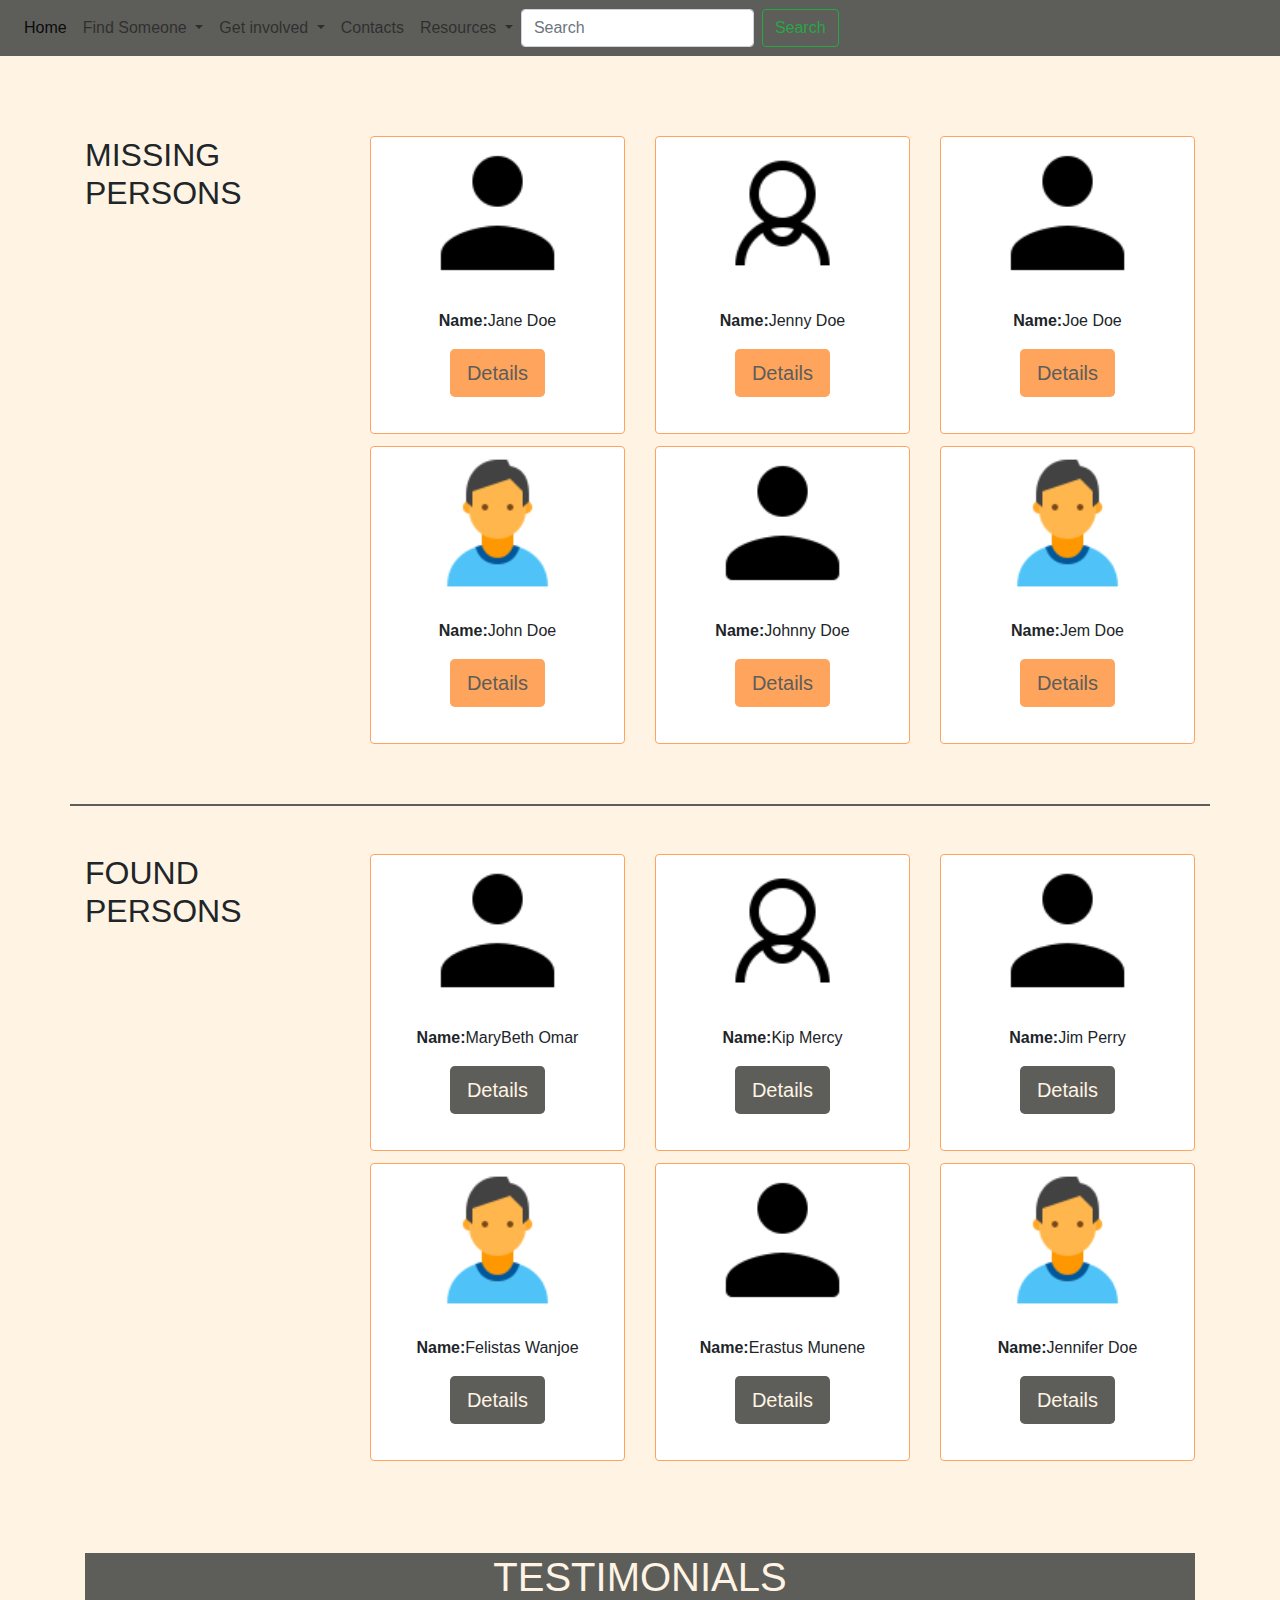
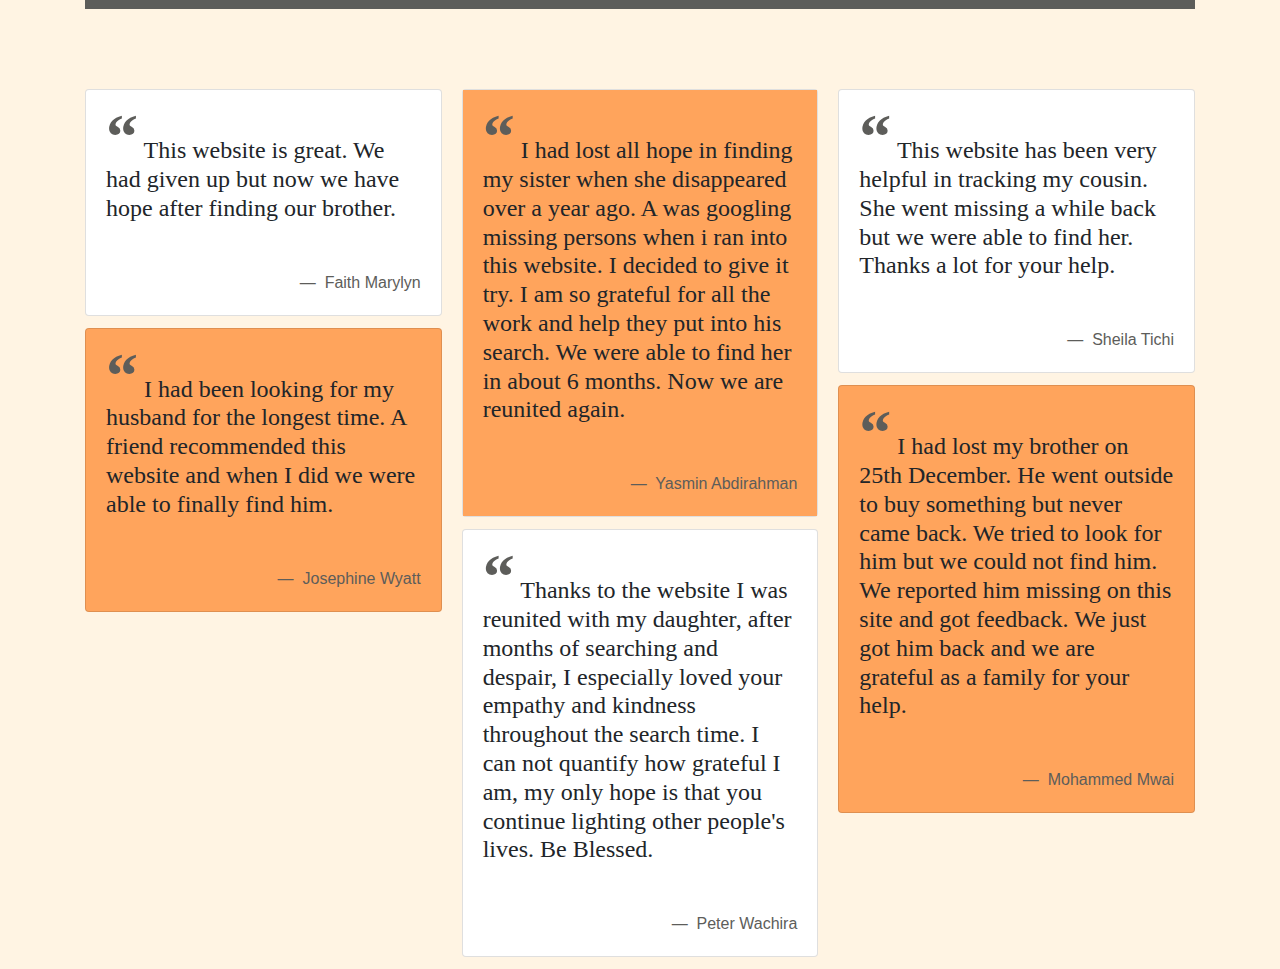
==== missing-persons.html @ 7819340e "add links to missing-person.html." ====
<!--

    Created on :  March 2nd, 2019,  8:39:38 PM
    Author     : Peter Wachira , Yasmin , Sheila Oigara , Mohammed Mwai

 -->


<!DOCTYPE html>
<html lang="en" dir="ltr">

<head>
  <meta charset="utf-8">
  <title>Missing</title>
  <link rel="stylesheet" href="https://maxcdn.bootstrapcdn.com/bootstrap/4.0.0/css/bootstrap.min.css" integrity="sha384-Gn5384xqQ1aoWXA+058RXPxPg6fy4IWvTNh0E263XmFcJlSAwiGgFAW/dAiS6JXm" crossorigin="anonymous">
  <script src="https://code.jquery.com/jquery-3.3.1.slim.min.js" integrity="sha384-q8i/X+965DzO0rT7abK41JStQIAqVgRVzpbzo5smXKp4YfRvH+8abtTE1Pi6jizo" crossorigin="anonymous"></script>
  <script src="https://cdnjs.cloudflare.com/ajax/libs/popper.js/1.12.9/umd/popper.min.js" integrity="sha384-ApNbgh9B+Y1QKtv3Rn7W3mgPxhU9K/ScQsAP7hUibX39j7fakFPskvXusvfa0b4Q" crossorigin="anonymous"></script>
  <link rel="stylesheet" href="https://stackpath.bootstrapcdn.com/bootstrap/4.3.1/css/bootstrap.min.css" integrity="sha384-ggOyR0iXCbMQv3Xipma34MD+dH/1fQ784/j6cY/iJTQUOhcWr7x9JvoRxT2MZw1T" crossorigin="anonymous">
  <script src="https://stackpath.bootstrapcdn.com/bootstrap/4.3.1/js/bootstrap.min.js" integrity="sha384-JjSmVgyd0p3pXB1rRibZUAYoIIy6OrQ6VrjIEaFf/nJGzIxFDsf4x0xIM+B07jRM" crossorigin="anonymous"></script>
  <link href="css/styles.css" rel="stylesheet" type="text/css">
  <link rel="stylesheet" href="css/missing-persons.css" type="text/css">
</head>


<body>

  <nav class="navbar navbar-expand-lg navbar-light" id="navigationBar">
    <div id="navigationItems">


      <button class="navbar-toggler" type="button" data-toggle="collapse" data-target="#navbarNavDropdown" aria-controls="navbarNavDropdown" aria-expanded="false" aria-label="Toggle navigation">
        <span class="navbar-toggler-icon"></span>
      </button>
      <div class="collapse navbar-collapse" id="navbarNavDropdown" id="navItems">
        <ul class="navbar-nav mr-auto">
          <li class="nav-item active">
            <a class="nav-link" href="index.html">Home <span class="sr-only">(current)</span></a>
          </li>
          <li class="nav-item dropdown">
            <a class="nav-link dropdown-toggle" href="missing-persons.html" id="navbarDropdownMenuLink" data-toggle="dropdown" aria-haspopup="true" aria-expanded="false">
              Find Someone
            </a>
            <div class="dropdown-menu" aria-labelledby="navbarDropdownMenuLink">
              <a class="dropdown-item" href="missing-persons.html">Missing persons</a>
              <a class="dropdown-item" href="missing-persons.html#found-people">Found people</a>
              <a class="dropdown-item" href="missing-persons.html#testimonials-header">Testimonials</a>
            </div>
          </li>
          <li class="nav-item dropdown">
            <a class="nav-link dropdown-toggle" href="#" id="navbarDropdownMenuLink" data-toggle="dropdown" aria-haspopup="true" aria-expanded="false">
              Get involved
            </a>
            <div class="dropdown-menu" aria-labelledby="navbarDropdownMenuLink">
              <a class="dropdown-item" href="#">Report Sighting</a>
              <a class="dropdown-item" href="#">Donations</a>
            </div>
          </li>
          <li class="nav-item">
            <a class="nav-link" href="#">Contacts</a>
          </li>
          <li class="nav-item dropdown">
            <a class="nav-link dropdown-toggle" href="#" id="navbarDropdownMenuLink" data-toggle="dropdown" aria-haspopup="true" aria-expanded="false">
              Resources
            </a>
            <div class="dropdown-menu" aria-labelledby="navbarDropdownMenuLink">
              <a class="dropdown-item" href="#">Contact Authorities</a>
              <a class="dropdown-item" href="#">Hospitals</a>
              <a class="dropdown-item" href="#">Private investigators</a>
              <a class="dropdown-item" href="#">Funeral Homes</a>
            </div>
          </li>
        </ul>
        <form class="form-inline">
          <input class="form-control mr-sm-2" type="search" placeholder="Search" aria-label="Search">
          <button class="btn btn-outline-success my-2 my-sm-0" type="submit">Search</button>
        </form>
      </div>
    </div>
  </nav>

  <div class="container">
    <!--Missing Persons  -->
    <div class="row" id="missing-people">
      <div class="col-md-3">
        <h2>MISSING PERSONS</h2>
      </div>
      <div class="col-md-3">
        <div class="card-columns card-profile">
          <div class="card missing-column">
            <img class="card-img-top missing-img" src="images/person1.png">
            <div class="card-body">
              <p><strong>Name:</strong>Jane Doe</p>
              <button type="button" name="button1" class="btn btn-lg missingBtn" id="missingBtn1"> Details</button>
            </div>
            <div class="card-body personDetails" id="personDetails1">
              <p><strong>Gender:</strong>Female</p>
              <p><strong>Age:</strong> 22 years old</p>
              <p><strong>Date of disapearance:</strong>2/8/17</p>
              <p><strong>Place of disapearance:</strong>Nairobi</p>
            </div>
          </div>
          <div class="card missing-column">
            <img class="card-img-top missing-img" src="images/person2.png">
            <div class="card-body">
              <p><strong>Name:</strong>John Doe</p>
              <button type="button" name="button1" class="btn btn-lg missingBtn" id="missingBtn2"> Details</button>
            </div>
            <div class="card-body personDetails " id="personDetails2">
              <p><strong>Gender:</strong>Male</p>
              <p><strong>Age:</strong> 15 years old</p>
              <p><strong>Date of disapearance:</strong>2/2/17</p>
              <p><strong>Place of disapearance:</strong>Nairobi</p>
            </div>
          </div>
        </div>
      </div>
      <div class="col-md-3">
        <div class="card-columns card-profile">
          <div class="card missing-column">
            <img class="card-img-top missing-img" src="images/person3.png">
            <div class="card-body">
              <p><strong>Name:</strong>Jenny Doe</p>
              <button type="button" name="button1" class="btn btn-lg missingBtn" id="missingBtn3"> Details</button>
            </div>
            <div class="card-body personDetails" id="personDetails3">
              <p><strong>Gender:</strong>Female</p>
              <p><strong>Age:</strong> 22 years old</p>
              <p><strong>Date of disapearance:</strong>2/8/17</p>
              <p><strong>Place of disapearance:</strong>Nairobi</p>
            </div>
          </div>
          <div class="card missing-column">
            <img class="card-img-top missing-img" src="images/person4.png">
            <div class="card-body">
              <p><strong>Name:</strong>Johnny Doe</p>
              <button type="button" name="button1" class="btn btn-lg missingBtn" id="missingBtn4"> Details</button>
            </div>
            <div class="card-body personDetails" id="personDetails4">
              <p><strong>Gender:</strong>Male</p>
              <p><strong>Age:</strong> 25 years old</p>
              <p><strong>Date of disapearance:</strong>2/8/17</p>
              <p><strong>Place of disapearance:</strong>Mombasa</p>
            </div>
          </div>
        </div>

      </div>
      <div class="col-md-3">
        <div class="card-columns card-profile">
          <div class="card missing-column">
            <img class="card-img-top missing-img" src="images/person1.png">
            <div class="card-body">
              <p><strong>Name:</strong>Joe Doe</p>
              <button type="button" name="button1" class="btn btn-lg missingBtn" id="missingBtn5"> Details</button>
            </div>
            <div class="card-body personDetails" id="personDetails5">
              <p><strong>Gender:</strong>Male</p>
              <p><strong>Age:</strong> 52 years old</p>
              <p><strong>Date of disapearance:</strong>2/8/18</p>
              <p><strong>Place of disapearance:</strong>Kisumu</p>
            </div>
          </div>
          <div class="card missing-column">
            <img class="card-img-top missing-img" src="images/person2.png">
            <div class="card-body">
              <p><strong>Name:</strong>Jem Doe</p>
              <button type="button" name="button1" class="btn btn-lg missingBtn" id="missingBtn6"> Details</button>
            </div>
            <div class="card-body personDetails" id="personDetails6">
              <p><strong>Gender:</strong>Female</p>
              <p><strong>Age:</strong> 31 years old</p>
              <p><strong>Date of disapearance:</strong>2/2/19</p>
              <p><strong>Place of disapearance:</strong>Nairobi</p>
            </div>
          </div>
        </div>
      </div>
    </div>
    <!--Found Persons  -->
    <div class="row" id="found-people">
      <div class="col-md-3">
        <h2>FOUND PERSONS</h2>
      </div>
      <div class="col-md-3">
        <div class="card-columns card-profile">
          <div class="card missing-column">
            <img class="card-img-top missing-img" src="images/person1.png">
            <div class="card-body">
              <p><strong>Name:</strong>MaryBeth Omar</p>
              <button type="button" name="button1" class="btn btn-lg foundBtn" id="foundBtn1"> Details</button>
            </div>
            <div class="card-body foundDetails" id="foundDetails1">
              <p><strong>Gender:</strong>Female</p>
              <p><strong>Age:</strong> 22 years old</p>
            </div>
          </div>
          <div class="card missing-column">
            <img class="card-img-top missing-img" src="images/person2.png">
            <div class="card-body">
              <p><strong>Name:</strong>Felistas Wanjoe</p>
              <button type="button" name="button1" class="btn btn-lg foundBtn" id="foundBtn2"> Details</button>
            </div>
            <div class="card-body foundDetails " id="foundDetails2">
              <p><strong>Gender:</strong>Male</p>
              <p><strong>Age:</strong> 15 years old</p>

            </div>
          </div>
        </div>
      </div>
      <div class="col-md-3">
        <div class="card-columns card-profile">
          <div class="card missing-column">
            <img class="card-img-top missing-img" src="images/person3.png">
            <div class="card-body">
              <p><strong>Name:</strong>Kip Mercy</p>
              <button type="button" name="button1" class="btn btn-lg foundBtn" id="foundBtn3"> Details</button>
            </div>
            <div class="card-body foundDetails" id="foundDetails3">
              <p><strong>Gender:</strong>Female</p>
              <p><strong>Age:</strong> 22 years old</p>

            </div>
          </div>
          <div class="card missing-column">
            <img class="card-img-top missing-img" src="images/person4.png">
            <div class="card-body">
              <p><strong>Name:</strong>Erastus Munene</p>
              <button type="button" name="button1" class="btn btn-lg foundBtn" id="foundBtn4"> Details</button>
            </div>
            <div class="card-body foundDetails" id="foundDetails4">
              <p><strong>Gender:</strong>Male</p>
              <p><strong>Age:</strong> 25 years old</p>
            </div>
          </div>
        </div>

      </div>
      <div class="col-md-3">
        <div class="card-columns card-profile">
          <div class="card missing-column">
            <img class="card-img-top missing-img" src="images/person1.png">
            <div class="card-body">
              <p><strong>Name:</strong>Jim Perry</p>
              <button type="button" name="button1" class="btn btn-lg foundBtn" id="foundBtn5"> Details</button>
            </div>
            <div class="card-body foundDetails" id="foundDetails5">
              <p><strong>Gender:</strong>Male</p>
              <p><strong>Age:</strong> 52 years old</p>

            </div>
          </div>
          <div class="card missing-column">
            <img class="card-img-top missing-img" src="images/person2.png">
            <div class="card-body">
              <p><strong>Name:</strong>Jennifer Doe</p>
              <button type="button" name="button1" class="btn btn-lg foundBtn" id="foundBtn6"> Details</button>
            </div>
            <div class="card-body foundDetails" id="foundDetails6">
              <p><strong>Gender:</strong>Female</p>
              <p><strong>Age:</strong> 31 years old</p>

            </div>
          </div>
        </div>
      </div>
    </div>
    <!--Testimonials  -->
    <div class="row" id="testimonials-header">
      <div class="col-md-12">
        <h1>TESTIMONIALS</h1>
      </div>

    </div>
    <div class="row">
      <div class="col-md-12">
        <div class="card-columns">
          <div class="card">
            <div class="card-body ">
                <blockquote class="quotationmark"><br>
                  <h3>
                    This website is great. We had given up but now we have hope after finding our brother.</h3><br>
                </blockquote>
                <footer class="blockquote-footer">
                  Faith Marylyn
                </footer>

            </div>
          </div>
          <div class="card change-bg">
            <div class="card-body ">
                <blockquote class="quotationmark"><br>
                  <h3>
                    I had been looking for my husband for the longest time. A friend recommended this website and when I did we were able to finally find him.</h3><br>
                </blockquote>
                <footer class="blockquote-footer">
                  Josephine Wyatt
                </footer>
            </div>
          </div>
          <div class="card">
            <div class="card-body change-bg ">
                <blockquote class="quotationmark"><br>
                  <h3>
                    I had lost all hope in  finding my sister when she disappeared over a year ago. A was googling missing persons when i ran into this website. I decided to give it try. I am so grateful  for all the work and help they put into his search. We were able to find her in about 6 months. Now we are reunited again.
                  </h3><br>
                </blockquote>
                <footer class="blockquote-footer">
                  Yasmin Abdirahman
                </footer>
            </div>
          </div>
          <div class="card">
            <div class="card-body ">
                <blockquote class="quotationmark"><br>
                  <h3>
                    Thanks to the website I was reunited with my daughter, after months of searching and despair, I especially loved your empathy and kindness throughout the search time. I can not quantify how grateful I am, my only hope is that you continue lighting other people's lives. Be Blessed.</h3><br>
                </blockquote>
                <footer class="blockquote-footer">
                  Peter Wachira
                </footer>
            </div>
          </div>
          <div class="card">
            <div class="card-body ">
                <blockquote class="quotationmark"><br>
                  <h3>
                    This website has been very helpful in tracking my cousin. She went missing a while back but we were able to find her. Thanks a lot for your help.</h3><br>
                </blockquote>
                <footer class="blockquote-footer">
                  Sheila Tichi
                </footer>
            </div>
          </div>
          <div class="card change-bg">
            <div class="card-body ">
                <blockquote class="quotationmark" ><br>
                  <h3>
                    I had lost my brother on 25th December. He went outside to buy something but never came back. We tried to look for him but we could not find him. We reported him missing on this site and got feedback. We just got him back and we are grateful as a family for your help.
                  </h3><br>
                </blockquote>
                <footer class="blockquote-footer">
                  Mohammed Mwai
                </footer>
            </div>
          </div>

        </div>
      </div>
    </div>


  </div>

  <script src="js/scripts.js" charset="utf-8"></script>
</body>

</html>
---- css/styles.css ----
#navigationBar{

  background-color: #5d5d5a;
  color: #ffa45c;
}
.nav-link{
  color: #ffa45c;
}
#try{
  0fj89margin-left:123
}
body{
  background-color: #fff4e3;
}
---- css/missing-persons.css ----
#missing-people{
  margin-top: 5rem;
  border-bottom: 2px solid #5d5d5a;
  padding-bottom: 3rem;
}
.card-profile{
  column-count: 1;
}
.missing-column{
border: 1px solid #ffa45c;
text-align: center;
}
.missingBtn{
  background-color: #ffa45c;
  color:#5d5d5a;
  display: block;
  margin:1rem auto;
}
.missing-img{
  display: block;
  width: 60%;
  margin-left: auto;
  margin-right: auto;
}
.personDetails, .foundDetails{
  display: none;
}
#found-people{
  margin-top: 3rem;
}
.foundBtn{
  background-color: #5d5d5a;
  color:#fff4e3;
  display: block;
  margin:1rem auto;
}
#test-header {}

.quotationmark {
  border: none;
  font-family:Georgia, "Times New Roman", Times, serif;
}

.quotationmark h3 {
  font-size: 1.5rem;
}

.quotationmark h3:before {
  content: open-quote;
  font-weight: bold;
  font-size: 4rem;
  line-height: 0.1em;
  color: #5d5d5a;
}
.quotationmark h3:after {
  content: close-quote;
  visibility: hidden;
}
.blockquote-footer{
  color:#5d5d5a;
  text-align: right;
  font-size:1em;
}
.change-bg{
  background-color: #ffa45c;
}
#testimonials-header{
  text-align: center;
  margin:5rem 0;
  color: #fff4e3;
  background-color:#5d5d5a;
}
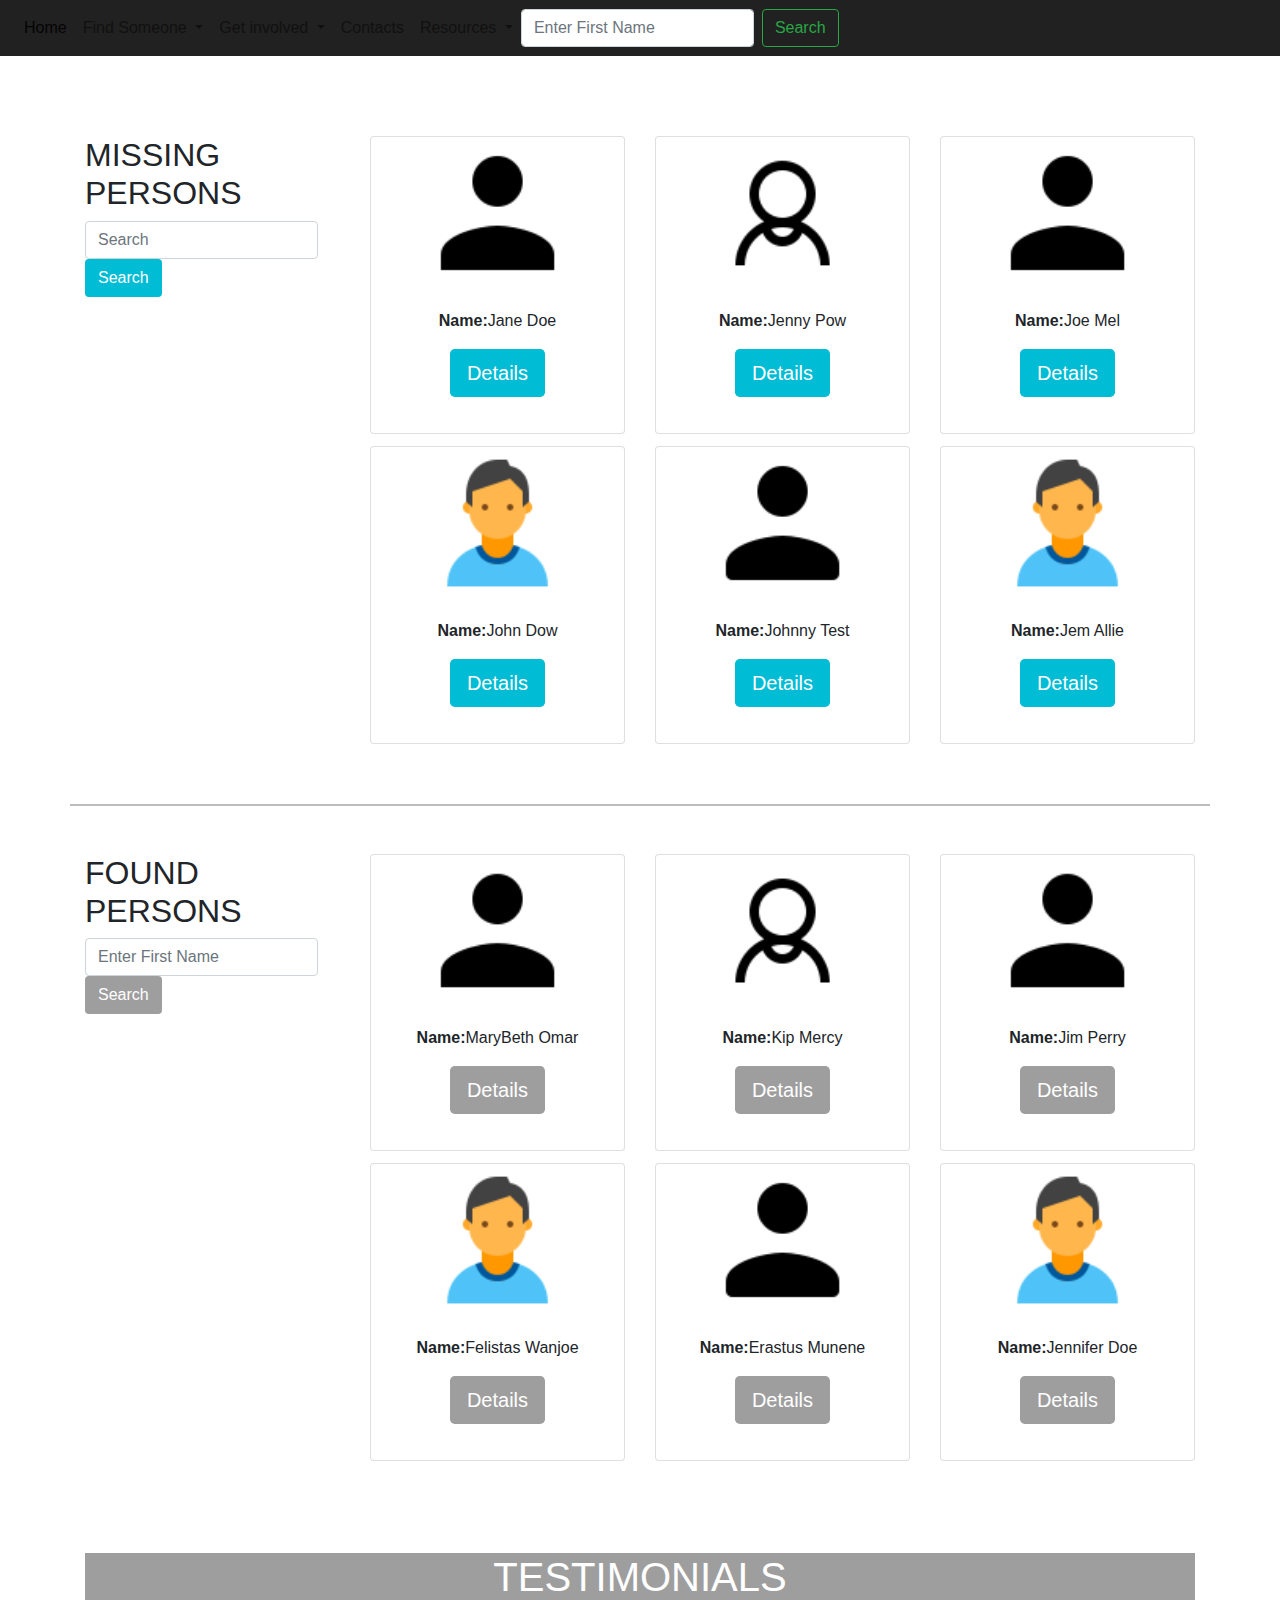
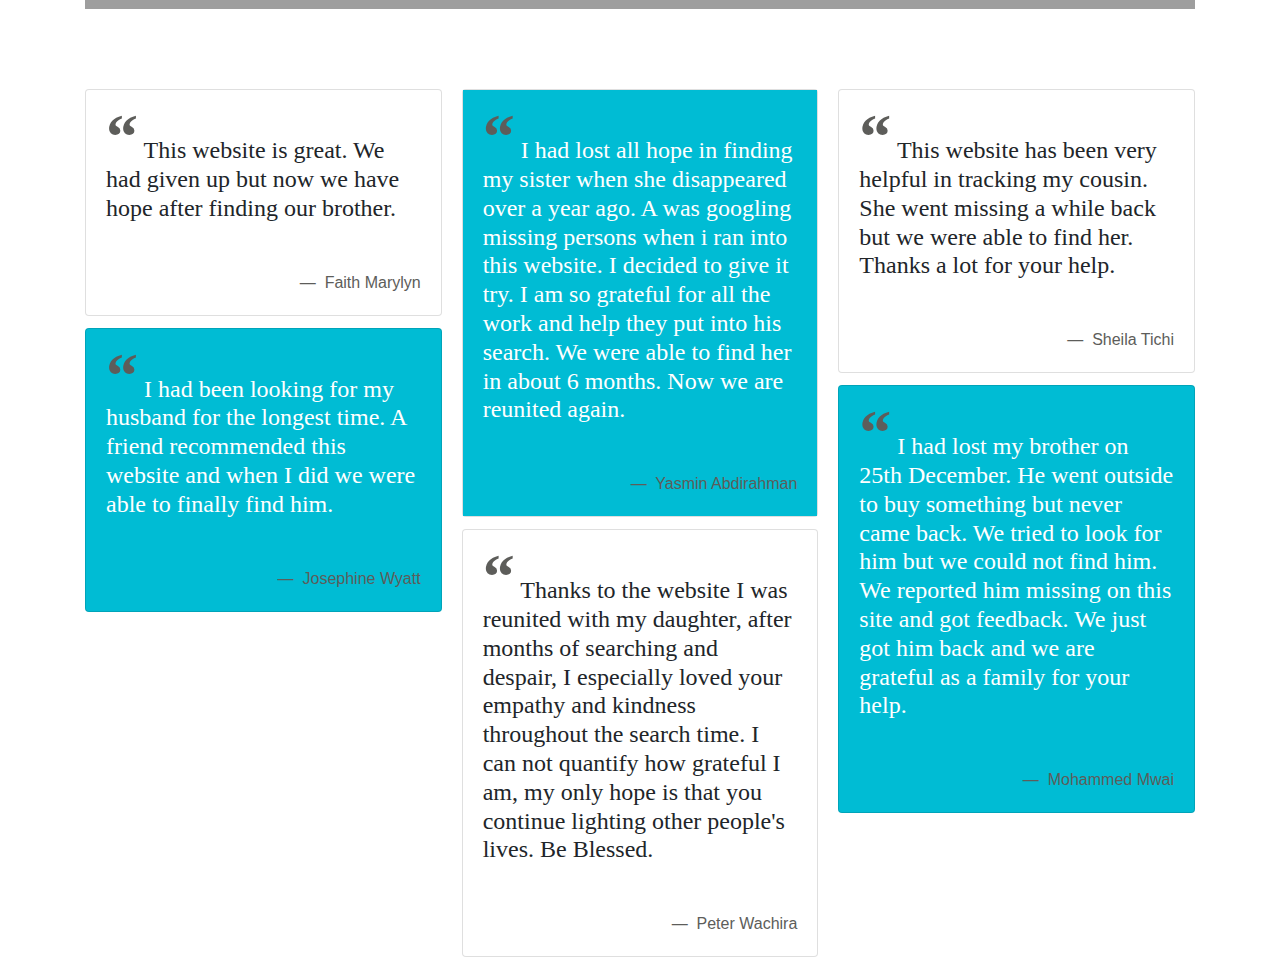
==== commit 1ef04d12: "add search functionality using js/scripts.js." ====
--- a/missing-persons.html
+++ b/missing-persons.html
@@ -71,7 +71,7 @@
           </li>
         </ul>
         <form class="form-inline">
-          <input class="form-control mr-sm-2" type="search" placeholder="Search" aria-label="Search">
+          <input class="form-control mr-sm-2" type="search" placeholder="Enter First Name" aria-label="Search">
           <button class="btn btn-outline-success my-2 my-sm-0" type="submit">Search</button>
         </form>
       </div>
@@ -83,10 +83,19 @@
     <div class="row" id="missing-people">
       <div class="col-md-3">
         <h2>MISSING PERSONS</h2>
-      </div>
-      <div class="col-md-3">
-        <div class="card-columns card-profile">
-          <div class="card missing-column">
+        <form class="form-inline" id="missingForm">
+          <input class="form-control mr-sm-2" type="search" placeholder="Search" aria-label="Search" id="missingName">
+          <button class="btn  my-2 my-sm-0" type="submit" id="missingSearch">Search</button>
+          <button type="button" name="button" class=" btn" id="missingClear">Clear</button>
+        </form>
+        <h3 id="displayResults"></h3>
+      </div>
+      <!-- <div class="missingElements"> -->
+
+
+      <div class="col-md-3">
+        <div class="card-columns card-profile">
+          <div class="card missing-column missingElements" id="personID1">
             <img class="card-img-top missing-img" src="images/person1.png">
             <div class="card-body">
               <p><strong>Name:</strong>Jane Doe</p>
@@ -99,10 +108,10 @@
               <p><strong>Place of disapearance:</strong>Nairobi</p>
             </div>
           </div>
-          <div class="card missing-column">
+          <div class="card missing-column missingElements" id="personID2">
             <img class="card-img-top missing-img" src="images/person2.png">
             <div class="card-body">
-              <p><strong>Name:</strong>John Doe</p>
+              <p><strong>Name:</strong>John Dow</p>
               <button type="button" name="button1" class="btn btn-lg missingBtn" id="missingBtn2"> Details</button>
             </div>
             <div class="card-body personDetails " id="personDetails2">
@@ -116,10 +125,10 @@
       </div>
       <div class="col-md-3">
         <div class="card-columns card-profile">
-          <div class="card missing-column">
+          <div class="card missing-column missingElements" id="personID3">
             <img class="card-img-top missing-img" src="images/person3.png">
             <div class="card-body">
-              <p><strong>Name:</strong>Jenny Doe</p>
+              <p><strong>Name:</strong>Jenny Pow</p>
               <button type="button" name="button1" class="btn btn-lg missingBtn" id="missingBtn3"> Details</button>
             </div>
             <div class="card-body personDetails" id="personDetails3">
@@ -129,10 +138,10 @@
               <p><strong>Place of disapearance:</strong>Nairobi</p>
             </div>
           </div>
-          <div class="card missing-column">
+          <div class="card missing-column missingElements" id="personID4">
             <img class="card-img-top missing-img" src="images/person4.png">
             <div class="card-body">
-              <p><strong>Name:</strong>Johnny Doe</p>
+              <p><strong>Name:</strong>Johnny Test</p>
               <button type="button" name="button1" class="btn btn-lg missingBtn" id="missingBtn4"> Details</button>
             </div>
             <div class="card-body personDetails" id="personDetails4">
@@ -145,12 +154,12 @@
         </div>
 
       </div>
-      <div class="col-md-3">
-        <div class="card-columns card-profile">
-          <div class="card missing-column">
+      <div class="col-md-3 ">
+        <div class="card-columns card-profile">
+          <div class="card missing-column missingElements" id="personID5">
             <img class="card-img-top missing-img" src="images/person1.png">
             <div class="card-body">
-              <p><strong>Name:</strong>Joe Doe</p>
+              <p><strong>Name:</strong>Joe Mel</p>
               <button type="button" name="button1" class="btn btn-lg missingBtn" id="missingBtn5"> Details</button>
             </div>
             <div class="card-body personDetails" id="personDetails5">
@@ -160,10 +169,10 @@
               <p><strong>Place of disapearance:</strong>Kisumu</p>
             </div>
           </div>
-          <div class="card missing-column">
+          <div class="card missing-column missingElements" id="personID6">
             <img class="card-img-top missing-img" src="images/person2.png">
             <div class="card-body">
-              <p><strong>Name:</strong>Jem Doe</p>
+              <p><strong>Name:</strong>Jem Allie</p>
               <button type="button" name="button1" class="btn btn-lg missingBtn" id="missingBtn6"> Details</button>
             </div>
             <div class="card-body personDetails" id="personDetails6">
@@ -175,11 +184,17 @@
           </div>
         </div>
       </div>
+        <!-- </div> -->
     </div>
     <!--Found Persons  -->
     <div class="row" id="found-people">
       <div class="col-md-3">
         <h2>FOUND PERSONS</h2>
+        <form class="form-inline">
+          <input class="form-control mr-sm-2" type="search" placeholder="Enter First Name" aria-label="Search">
+          <button class="btn my-2 my-sm-0" type="submit" id="found-search">Search</button>
+          <button type="button" name="button" class=" btn" id="foundClear">Clear</button>
+        </form>
       </div>
       <div class="col-md-3">
         <div class="card-columns card-profile">
--- a/css/styles.css
+++ b/css/styles.css
@@ -1,6 +1,6 @@
 #navigationBar{
 
-  background-color: #5d5d5a;
+  background-color: #212121;
   color: #ffa45c;
 }
 .nav-link{
@@ -10,5 +10,5 @@
   0fj89margin-left:123
 }
 body{
-  background-color: #fff4e3;
+  background-color: #FFFFFF;
 }
--- a/css/missing-persons.css
+++ b/css/missing-persons.css
@@ -1,72 +1,106 @@
-#missing-people{
-  margin-top: 5rem;
-  border-bottom: 2px solid #5d5d5a;
-  padding-bottom: 3rem;
-}
-.card-profile{
-  column-count: 1;
-}
-.missing-column{
-border: 1px solid #ffa45c;
-text-align: center;
-}
-.missingBtn{
-  background-color: #ffa45c;
-  color:#5d5d5a;
-  display: block;
-  margin:1rem auto;
-}
-.missing-img{
-  display: block;
-  width: 60%;
-  margin-left: auto;
-  margin-right: auto;
-}
-.personDetails, .foundDetails{
-  display: none;
-}
-#found-people{
-  margin-top: 3rem;
-}
-.foundBtn{
-  background-color: #5d5d5a;
-  color:#fff4e3;
-  display: block;
-  margin:1rem auto;
-}
-#test-header {}
-
-.quotationmark {
-  border: none;
-  font-family:Georgia, "Times New Roman", Times, serif;
-}
-
-.quotationmark h3 {
-  font-size: 1.5rem;
-}
-
-.quotationmark h3:before {
-  content: open-quote;
-  font-weight: bold;
-  font-size: 4rem;
-  line-height: 0.1em;
-  color: #5d5d5a;
-}
-.quotationmark h3:after {
-  content: close-quote;
-  visibility: hidden;
-}
-.blockquote-footer{
-  color:#5d5d5a;
-  text-align: right;
-  font-size:1em;
-}
-.change-bg{
-  background-color: #ffa45c;
-}
-#testimonials-header{
-  text-align: center;
-  margin:5rem 0;
-  color: #fff4e3;
-  background-color:#5d5d5a;
-}
+#missing-people {
+  margin-top: 5rem;
+  border-bottom: 2px solid #BDBDBD;
+  padding-bottom: 3rem;
+}
+
+.card-profile {
+  column-count: 1;
+}
+
+.missing-column {
+  border: 1px solid ##00BCD4;
+  text-align: center;
+}
+
+#missingSearch {
+  background-color: #00BCD4;
+  color: #ffffff;
+}
+
+#missingClear {
+  color: #ffffff;
+  background-color: #00BCD4;
+  display: none;
+}
+
+.missingBtn {
+  background-color: #00BCD4;
+  color: #ffffff;
+  display: block;
+  margin: 1rem auto;
+}
+
+.missing-img {
+  display: block;
+  width: 60%;
+  margin-left: auto;
+  margin-right: auto;
+}
+
+.personDetails, .foundDetails {
+  display: none;
+}
+
+#found-people {
+  margin-top: 3rem;
+}
+
+#found-search {
+  background-color: #9E9E9E;
+  color: #ffffff;
+}
+#foundClear{
+  display: none;
+  background-color: #9E9E9E;
+  color: #ffffff;
+}
+
+.foundBtn {
+  background-color: #9E9E9E;
+  color: #ffffff;
+  display: block;
+  margin: 1rem auto;
+}
+
+#test-header {}
+
+.quotationmark {
+  border: none;
+  font-family: Georgia, "Times New Roman", Times, serif;
+}
+
+.quotationmark h3 {
+  font-size: 1.5rem;
+}
+
+.quotationmark h3:before {
+  content: open-quote;
+  font-weight: bold;
+  font-size: 4rem;
+  line-height: 0.1em;
+  color: #5d5d5a;
+}
+
+.quotationmark h3:after {
+  content: close-quote;
+  visibility: hidden;
+}
+
+.blockquote-footer {
+  color: #5d5d5a;
+  text-align: right;
+  font-size: 1em;
+}
+
+.change-bg {
+  background-color: #00BCD4;
+  color: #ffffff;
+}
+
+#testimonials-header {
+  text-align: center;
+  margin: 5rem 0;
+  color: #ffffff;
+  background-color: #9E9E9E;
+}
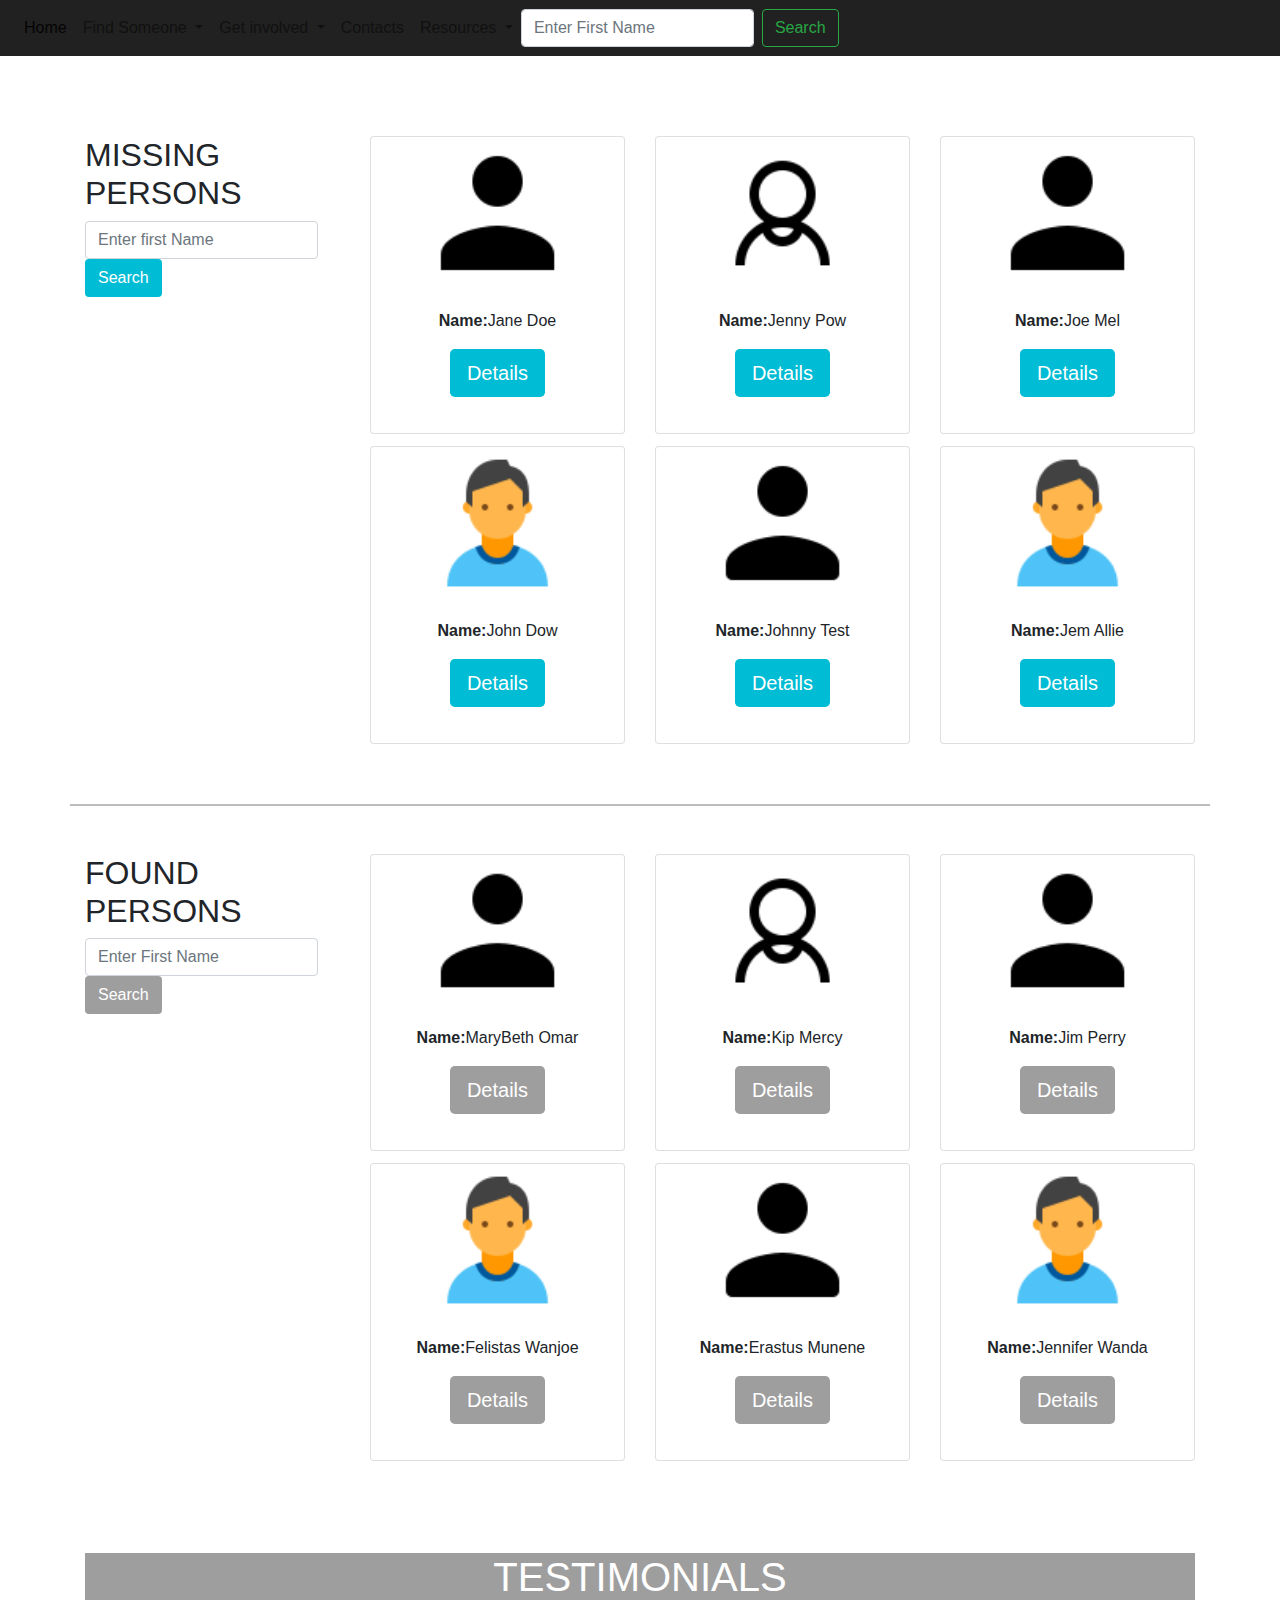
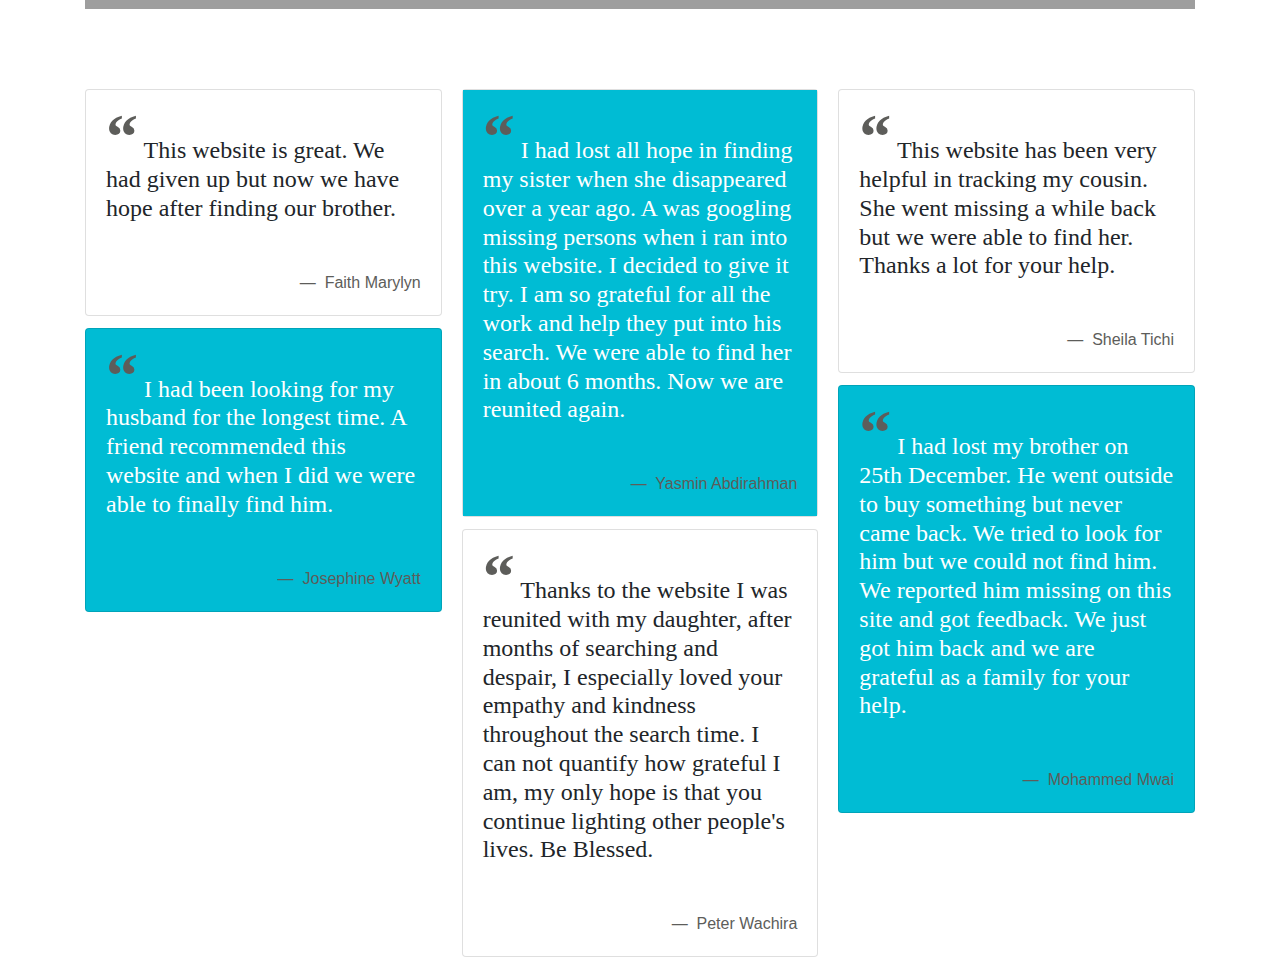
==== commit 186d8078: "add search functionality for found people in js/scripts.js." ====
--- a/missing-persons.html
+++ b/missing-persons.html
@@ -84,7 +84,7 @@
       <div class="col-md-3">
         <h2>MISSING PERSONS</h2>
         <form class="form-inline" id="missingForm">
-          <input class="form-control mr-sm-2" type="search" placeholder="Search" aria-label="Search" id="missingName">
+          <input class="form-control mr-sm-2" type="search" placeholder="Enter first Name" aria-label="Search" id="missingName">
           <button class="btn  my-2 my-sm-0" type="submit" id="missingSearch">Search</button>
           <button type="button" name="button" class=" btn" id="missingClear">Clear</button>
         </form>
@@ -184,21 +184,22 @@
           </div>
         </div>
       </div>
-        <!-- </div> -->
+      <!-- </div> -->
     </div>
     <!--Found Persons  -->
     <div class="row" id="found-people">
       <div class="col-md-3">
         <h2>FOUND PERSONS</h2>
-        <form class="form-inline">
-          <input class="form-control mr-sm-2" type="search" placeholder="Enter First Name" aria-label="Search">
+        <form class="form-inline" id="foundForm">
+          <input class="form-control mr-sm-2" id="foundName" type="search" placeholder="Enter First Name" aria-label="Search">
           <button class="btn my-2 my-sm-0" type="submit" id="found-search">Search</button>
           <button type="button" name="button" class=" btn" id="foundClear">Clear</button>
         </form>
-      </div>
-      <div class="col-md-3">
-        <div class="card-columns card-profile">
-          <div class="card missing-column">
+        <h3 id="displayResults2"></h3>
+      </div>
+      <div class="col-md-3">
+        <div class="card-columns card-profile">
+          <div class="card missing-column foundElements" id="foundID1">
             <img class="card-img-top missing-img" src="images/person1.png">
             <div class="card-body">
               <p><strong>Name:</strong>MaryBeth Omar</p>
@@ -209,7 +210,7 @@
               <p><strong>Age:</strong> 22 years old</p>
             </div>
           </div>
-          <div class="card missing-column">
+          <div class="card missing-column foundElements" id="foundID2">
             <img class="card-img-top missing-img" src="images/person2.png">
             <div class="card-body">
               <p><strong>Name:</strong>Felistas Wanjoe</p>
@@ -225,7 +226,7 @@
       </div>
       <div class="col-md-3">
         <div class="card-columns card-profile">
-          <div class="card missing-column">
+          <div class="card missing-column foundElements" id="foundID3">
             <img class="card-img-top missing-img" src="images/person3.png">
             <div class="card-body">
               <p><strong>Name:</strong>Kip Mercy</p>
@@ -237,7 +238,7 @@
 
             </div>
           </div>
-          <div class="card missing-column">
+          <div class="card missing-column foundElements" id="foundID4">
             <img class="card-img-top missing-img" src="images/person4.png">
             <div class="card-body">
               <p><strong>Name:</strong>Erastus Munene</p>
@@ -253,7 +254,7 @@
       </div>
       <div class="col-md-3">
         <div class="card-columns card-profile">
-          <div class="card missing-column">
+          <div class="card missing-column foundElements" id="foundID5">
             <img class="card-img-top missing-img" src="images/person1.png">
             <div class="card-body">
               <p><strong>Name:</strong>Jim Perry</p>
@@ -265,10 +266,10 @@
 
             </div>
           </div>
-          <div class="card missing-column">
+          <div class="card missing-column foundElements" id="foundID6">
             <img class="card-img-top missing-img" src="images/person2.png">
             <div class="card-body">
-              <p><strong>Name:</strong>Jennifer Doe</p>
+              <p><strong>Name:</strong>Jennifer Wanda</p>
               <button type="button" name="button1" class="btn btn-lg foundBtn" id="foundBtn6"> Details</button>
             </div>
             <div class="card-body foundDetails" id="foundDetails6">
@@ -292,71 +293,74 @@
         <div class="card-columns">
           <div class="card">
             <div class="card-body ">
-                <blockquote class="quotationmark"><br>
-                  <h3>
-                    This website is great. We had given up but now we have hope after finding our brother.</h3><br>
-                </blockquote>
-                <footer class="blockquote-footer">
-                  Faith Marylyn
-                </footer>
+              <blockquote class="quotationmark"><br>
+                <h3>
+                  This website is great. We had given up but now we have hope after finding our brother.</h3><br>
+              </blockquote>
+              <footer class="blockquote-footer">
+                Faith Marylyn
+              </footer>
 
             </div>
           </div>
           <div class="card change-bg">
             <div class="card-body ">
-                <blockquote class="quotationmark"><br>
-                  <h3>
-                    I had been looking for my husband for the longest time. A friend recommended this website and when I did we were able to finally find him.</h3><br>
-                </blockquote>
-                <footer class="blockquote-footer">
-                  Josephine Wyatt
-                </footer>
+              <blockquote class="quotationmark"><br>
+                <h3>
+                  I had been looking for my husband for the longest time. A friend recommended this website and when I did we were able to finally find him.</h3><br>
+              </blockquote>
+              <footer class="blockquote-footer">
+                Josephine Wyatt
+              </footer>
             </div>
           </div>
           <div class="card">
             <div class="card-body change-bg ">
-                <blockquote class="quotationmark"><br>
-                  <h3>
-                    I had lost all hope in  finding my sister when she disappeared over a year ago. A was googling missing persons when i ran into this website. I decided to give it try. I am so grateful  for all the work and help they put into his search. We were able to find her in about 6 months. Now we are reunited again.
-                  </h3><br>
-                </blockquote>
-                <footer class="blockquote-footer">
-                  Yasmin Abdirahman
-                </footer>
+              <blockquote class="quotationmark"><br>
+                <h3>
+                  I had lost all hope in finding my sister when she disappeared over a year ago. A was googling missing persons when i ran into this website. I decided to give it try. I am so grateful for all the work and help they put into his
+                  search. We were able to find her in about 6 months. Now we are reunited again.
+                </h3><br>
+              </blockquote>
+              <footer class="blockquote-footer">
+                Yasmin Abdirahman
+              </footer>
             </div>
           </div>
           <div class="card">
             <div class="card-body ">
-                <blockquote class="quotationmark"><br>
-                  <h3>
-                    Thanks to the website I was reunited with my daughter, after months of searching and despair, I especially loved your empathy and kindness throughout the search time. I can not quantify how grateful I am, my only hope is that you continue lighting other people's lives. Be Blessed.</h3><br>
-                </blockquote>
-                <footer class="blockquote-footer">
-                  Peter Wachira
-                </footer>
+              <blockquote class="quotationmark"><br>
+                <h3>
+                  Thanks to the website I was reunited with my daughter, after months of searching and despair, I especially loved your empathy and kindness throughout the search time. I can not quantify how grateful I am, my only hope is that you
+                  continue lighting other people's lives. Be Blessed.</h3><br>
+              </blockquote>
+              <footer class="blockquote-footer">
+                Peter Wachira
+              </footer>
             </div>
           </div>
           <div class="card">
             <div class="card-body ">
-                <blockquote class="quotationmark"><br>
-                  <h3>
-                    This website has been very helpful in tracking my cousin. She went missing a while back but we were able to find her. Thanks a lot for your help.</h3><br>
-                </blockquote>
-                <footer class="blockquote-footer">
-                  Sheila Tichi
-                </footer>
+              <blockquote class="quotationmark"><br>
+                <h3>
+                  This website has been very helpful in tracking my cousin. She went missing a while back but we were able to find her. Thanks a lot for your help.</h3><br>
+              </blockquote>
+              <footer class="blockquote-footer">
+                Sheila Tichi
+              </footer>
             </div>
           </div>
           <div class="card change-bg">
             <div class="card-body ">
-                <blockquote class="quotationmark" ><br>
-                  <h3>
-                    I had lost my brother on 25th December. He went outside to buy something but never came back. We tried to look for him but we could not find him. We reported him missing on this site and got feedback. We just got him back and we are grateful as a family for your help.
-                  </h3><br>
-                </blockquote>
-                <footer class="blockquote-footer">
-                  Mohammed Mwai
-                </footer>
+              <blockquote class="quotationmark"><br>
+                <h3>
+                  I had lost my brother on 25th December. He went outside to buy something but never came back. We tried to look for him but we could not find him. We reported him missing on this site and got feedback. We just got him back and we
+                  are grateful as a family for your help.
+                </h3><br>
+              </blockquote>
+              <footer class="blockquote-footer">
+                Mohammed Mwai
+              </footer>
             </div>
           </div>
 
--- a/css/styles.css
+++ b/css/styles.css
@@ -1,14 +1,16 @@
-#navigationBar{
-
-  background-color: #212121;
-  color: #ffa45c;
-}
-.nav-link{
-  color: #ffa45c;
-}
-#try{
-  0fj89margin-left:123
-}
-body{
-  background-color: #FFFFFF;
-}
+#navigationBar {
+  background-color: #212121;
+  color: #ffa45c;
+}
+
+.nav-link {
+  color: #ffa45c;
+}
+
+#try {
+  0fj89margin-left: 123
+}
+
+body {
+  background-color: #FFFFFF;
+}
--- a/css/missing-persons.css
+++ b/css/missing-persons.css
@@ -50,7 +50,8 @@
   background-color: #9E9E9E;
   color: #ffffff;
 }
-#foundClear{
+
+#foundClear {
   display: none;
   background-color: #9E9E9E;
   color: #ffffff;
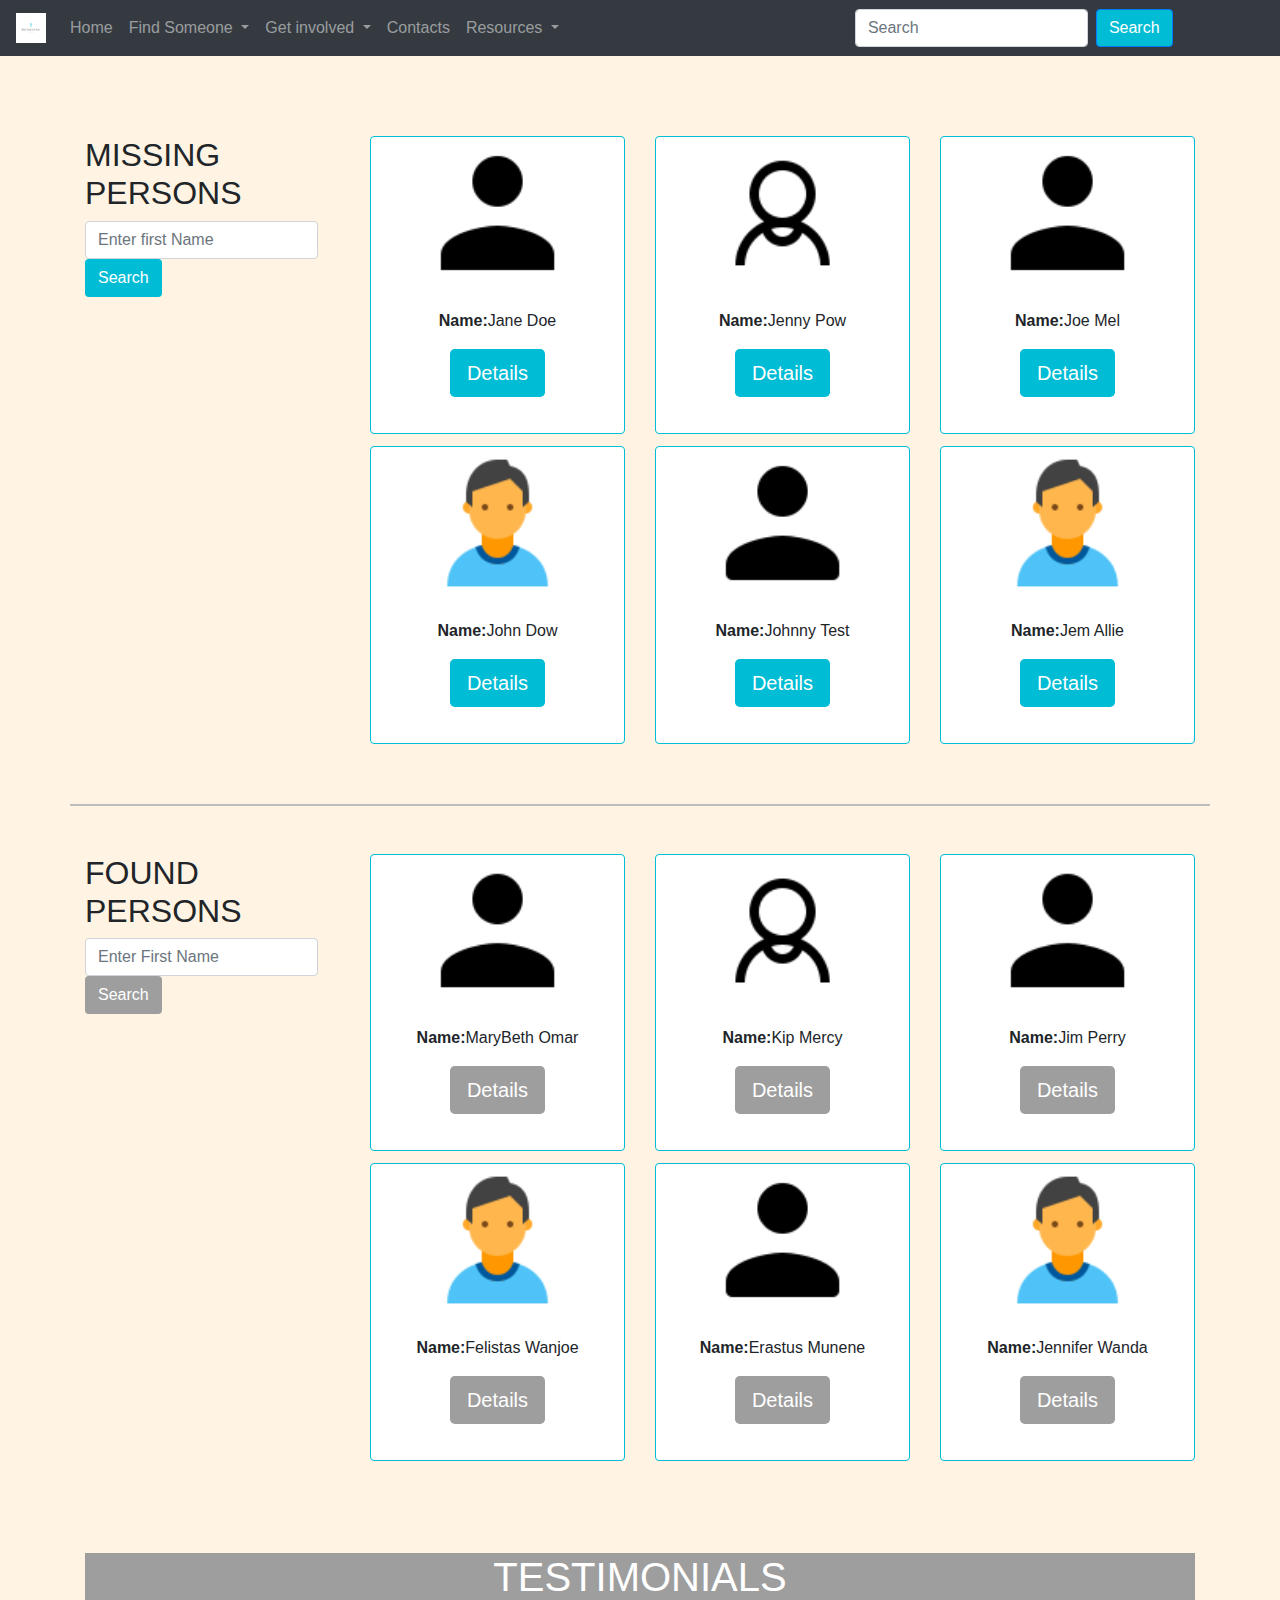
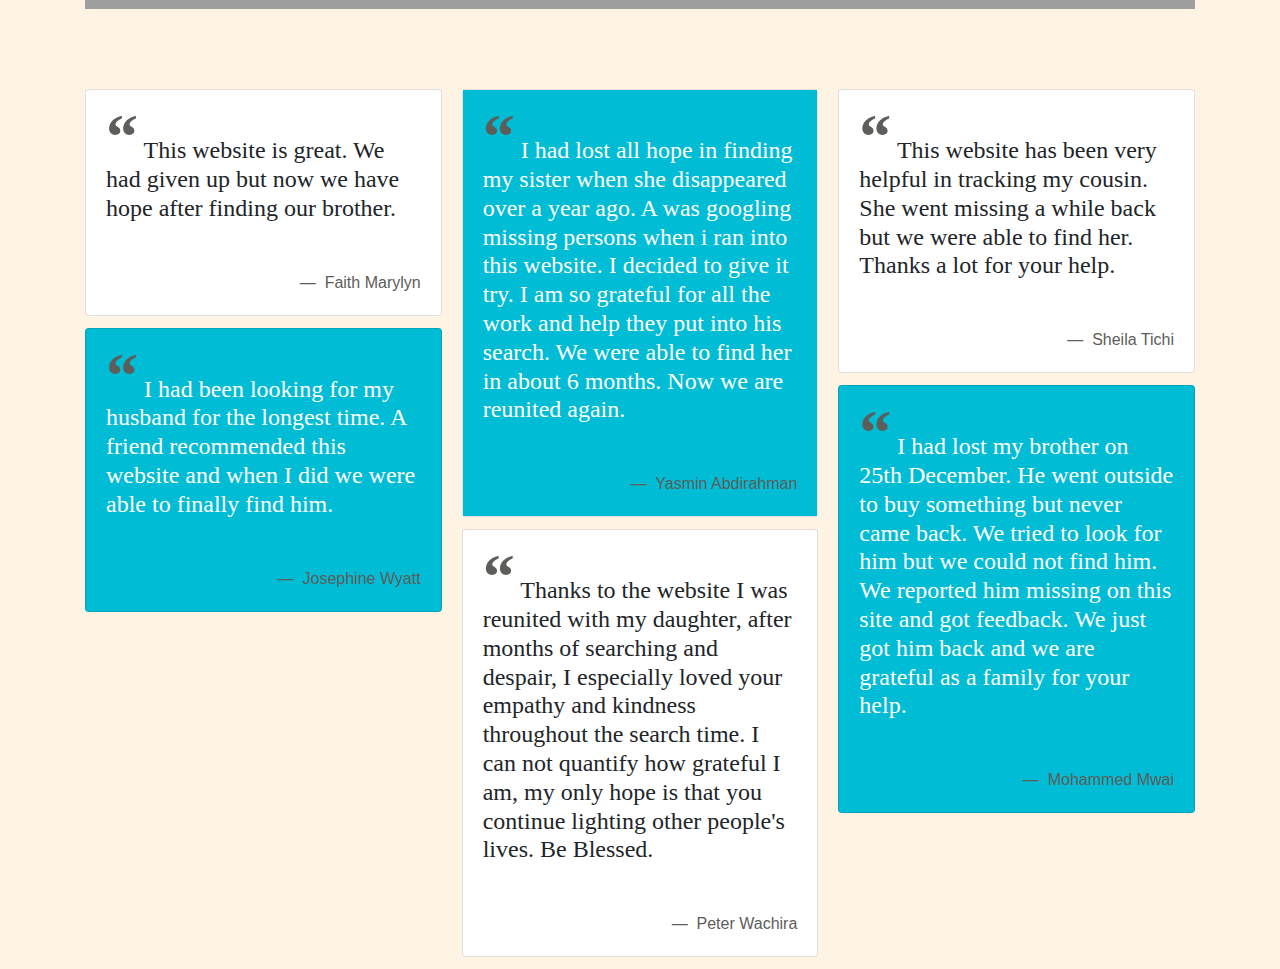
==== commit 91e3f090: "add nav bar." ====
--- a/missing-persons.html
+++ b/missing-persons.html
@@ -17,42 +17,46 @@
   <script src="https://cdnjs.cloudflare.com/ajax/libs/popper.js/1.12.9/umd/popper.min.js" integrity="sha384-ApNbgh9B+Y1QKtv3Rn7W3mgPxhU9K/ScQsAP7hUibX39j7fakFPskvXusvfa0b4Q" crossorigin="anonymous"></script>
   <link rel="stylesheet" href="https://stackpath.bootstrapcdn.com/bootstrap/4.3.1/css/bootstrap.min.css" integrity="sha384-ggOyR0iXCbMQv3Xipma34MD+dH/1fQ784/j6cY/iJTQUOhcWr7x9JvoRxT2MZw1T" crossorigin="anonymous">
   <script src="https://stackpath.bootstrapcdn.com/bootstrap/4.3.1/js/bootstrap.min.js" integrity="sha384-JjSmVgyd0p3pXB1rRibZUAYoIIy6OrQ6VrjIEaFf/nJGzIxFDsf4x0xIM+B07jRM" crossorigin="anonymous"></script>
+  <link rel="stylesheet" href="https://use.fontawesome.com/releases/v5.7.2/css/all.css" integrity="sha384-fnmOCqbTlWIlj8LyTjo7mOUStjsKC4pOpQbqyi7RrhN7udi9RwhKkMHpvLbHG9Sr" crossorigin="anonymous">
   <link href="css/styles.css" rel="stylesheet" type="text/css">
   <link rel="stylesheet" href="css/missing-persons.css" type="text/css">
 </head>
 
 
 <body>
-
-  <nav class="navbar navbar-expand-lg navbar-light" id="navigationBar">
+  <nav class="navbar navbar-expand-lg navbar-light navbar navbar-dark bg-dark" id="navigationBar">
     <div id="navigationItems">
-
-
       <button class="navbar-toggler" type="button" data-toggle="collapse" data-target="#navbarNavDropdown" aria-controls="navbarNavDropdown" aria-expanded="false" aria-label="Toggle navigation">
         <span class="navbar-toggler-icon"></span>
       </button>
       <div class="collapse navbar-collapse" id="navbarNavDropdown" id="navItems">
         <ul class="navbar-nav mr-auto">
-          <li class="nav-item active">
-            <a class="nav-link" href="index.html">Home <span class="sr-only">(current)</span></a>
-          </li>
+          <li id="patanisha-icon" class="nav-item active">
+            <a class="navbar-brand" href="#home">
+              <img src="images/IMG_7325.PNG" width="30" height="30" class="d-inline-block align-top" alt="">
+            </a>
+          </li>
+          <li class="nav-item ">
+            <a class="nav-link" href="#index.html">Home <span class="sr-only">(current)</span></a>
+          </li>
+
           <li class="nav-item dropdown">
             <a class="nav-link dropdown-toggle" href="missing-persons.html" id="navbarDropdownMenuLink" data-toggle="dropdown" aria-haspopup="true" aria-expanded="false">
               Find Someone
             </a>
             <div class="dropdown-menu" aria-labelledby="navbarDropdownMenuLink">
               <a class="dropdown-item" href="missing-persons.html">Missing persons</a>
-              <a class="dropdown-item" href="missing-persons.html#found-people">Found people</a>
+              <a class="dropdown-item" href="missing-persons#found-people">Found people</a>
               <a class="dropdown-item" href="missing-persons.html#testimonials-header">Testimonials</a>
             </div>
           </li>
           <li class="nav-item dropdown">
-            <a class="nav-link dropdown-toggle" href="#" id="navbarDropdownMenuLink" data-toggle="dropdown" aria-haspopup="true" aria-expanded="false">
+            <a class="nav-link dropdown-toggle" href="get-involved.html" id="navbarDropdownMenuLink" data-toggle="dropdown" aria-haspopup="true" aria-expanded="false">
               Get involved
             </a>
             <div class="dropdown-menu" aria-labelledby="navbarDropdownMenuLink">
-              <a class="dropdown-item" href="#">Report Sighting</a>
-              <a class="dropdown-item" href="#">Donations</a>
+              <a class="dropdown-item" href="get-involved.html#report-sighting">Report Sighting</a>
+              <a class="dropdown-item" href="get-involved.html#donation-types">Donations</a>
             </div>
           </li>
           <li class="nav-item">
@@ -70,9 +74,21 @@
             </div>
           </li>
         </ul>
-        <form class="form-inline">
-          <input class="form-control mr-sm-2" type="search" placeholder="Enter First Name" aria-label="Search">
-          <button class="btn btn-outline-success my-2 my-sm-0" type="submit">Search</button>
+        <li class="nav-link" class="nav-item active">
+          <a href="https://facebook.com/login/" class="fab fa-facebook icon-color"></a>
+        </li>
+        <li class="nav-link" class="nav-item active">
+          <a href="https://instagram.com/login/" class="icon-color fab fa-instagram"></a>
+        </li>
+        <li class="nav-link" class="nav-item active">
+          <a href="https://twitter.com/login/ " class="fab icon-color fa-twitter-square"></a>
+        </li>
+        <li id="last-icon" class="nav-link" class="nav-item active">
+          <a href="https://gmail.com/" class="icon-color fas fa-envelope"></a>
+        </li>
+        <form id="search-field" class="form-inline">
+          <input class="form-control mr-sm-2" type="search" placeholder="Search" aria-label="Search">
+          <button class="btn btn-outline-primary btn-search my-2 my-sm-0" type="submit">Search</button>
         </form>
       </div>
     </div>
--- a/css/styles.css
+++ b/css/styles.css
@@ -1,16 +1,19 @@
-#navigationBar {
-  background-color: #212121;
+/* #navigationBar{
+
+  background-color: #5d5d5a;
   color: #ffa45c;
+} */
+.nav-link{
+  color: #e8d3ff;
 }
-
-.nav-link {
-  color: #ffa45c;
+#try{
+  margin-left:123
 }
-
-#try {
-  0fj89margin-left: 123
+body{
+  background-color: #fff4e3;
 }
-
-body {
-  background-color: #FFFFFF;
+#last-icon{
+  margin-right: 10em;
 }
+#patanisha-icon{
+/* margin-right: 20em; */
--- a/css/missing-persons.css
+++ b/css/missing-persons.css
@@ -1,3 +1,10 @@
+.icon-color {
+  color: #00BCD4;
+}
+.btn-search{
+  color:#fff;
+  background-color: #00BCD4;
+}
 #missing-people {
   margin-top: 5rem;
   border-bottom: 2px solid #BDBDBD;
@@ -9,7 +16,7 @@
 }
 
 .missing-column {
-  border: 1px solid ##00BCD4;
+  border: 1px solid #00BCD4;
   text-align: center;
 }
 
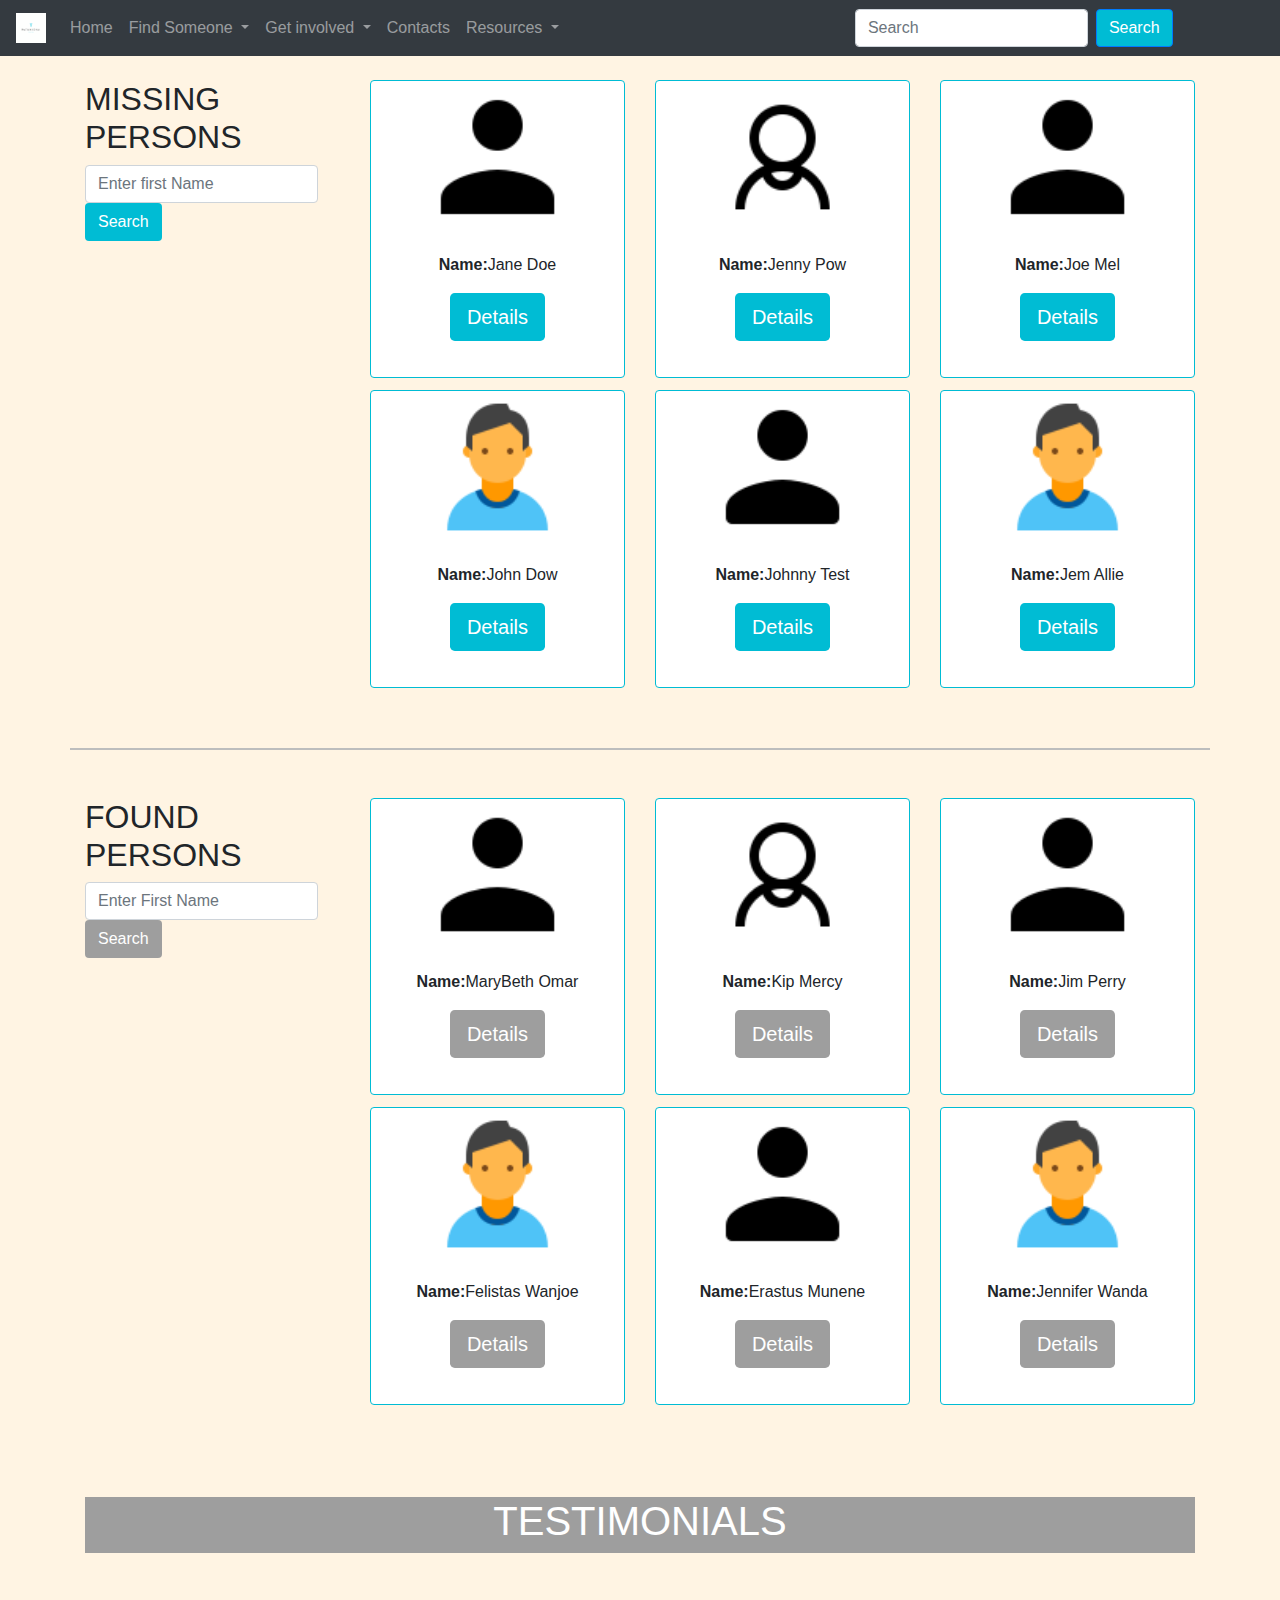
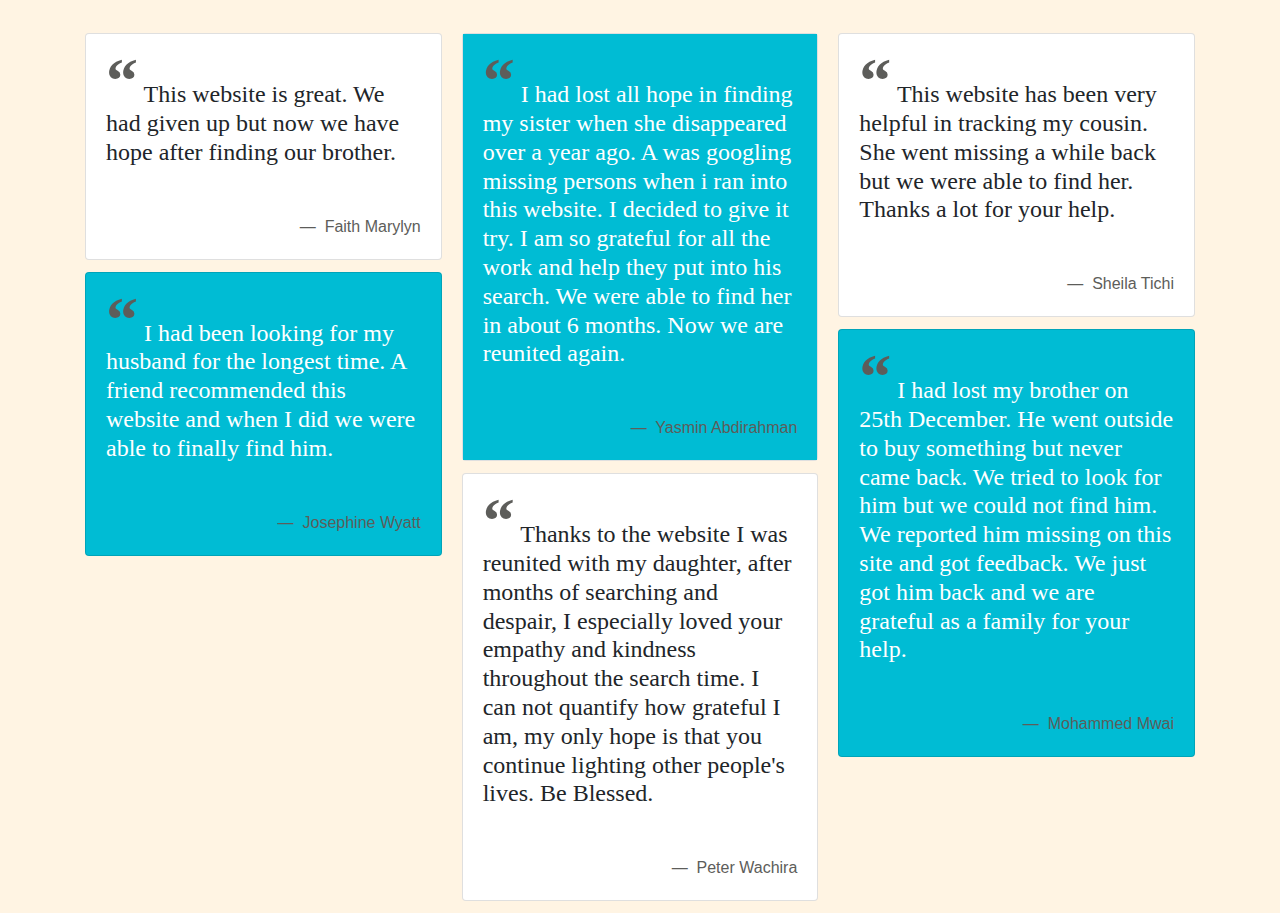
==== commit 9df77b4e: "add sticky top." ====
--- a/missing-persons.html
+++ b/missing-persons.html
@@ -24,7 +24,7 @@
 
 
 <body>
-  <nav class="navbar navbar-expand-lg navbar-light navbar navbar-dark bg-dark" id="navigationBar">
+  <nav class="navbar navbar-expand-lg fixed-top navbar-light navbar navbar-dark bg-dark" id="navigationBar">
     <div id="navigationItems">
       <button class="navbar-toggler" type="button" data-toggle="collapse" data-target="#navbarNavDropdown" aria-controls="navbarNavDropdown" aria-expanded="false" aria-label="Toggle navigation">
         <span class="navbar-toggler-icon"></span>
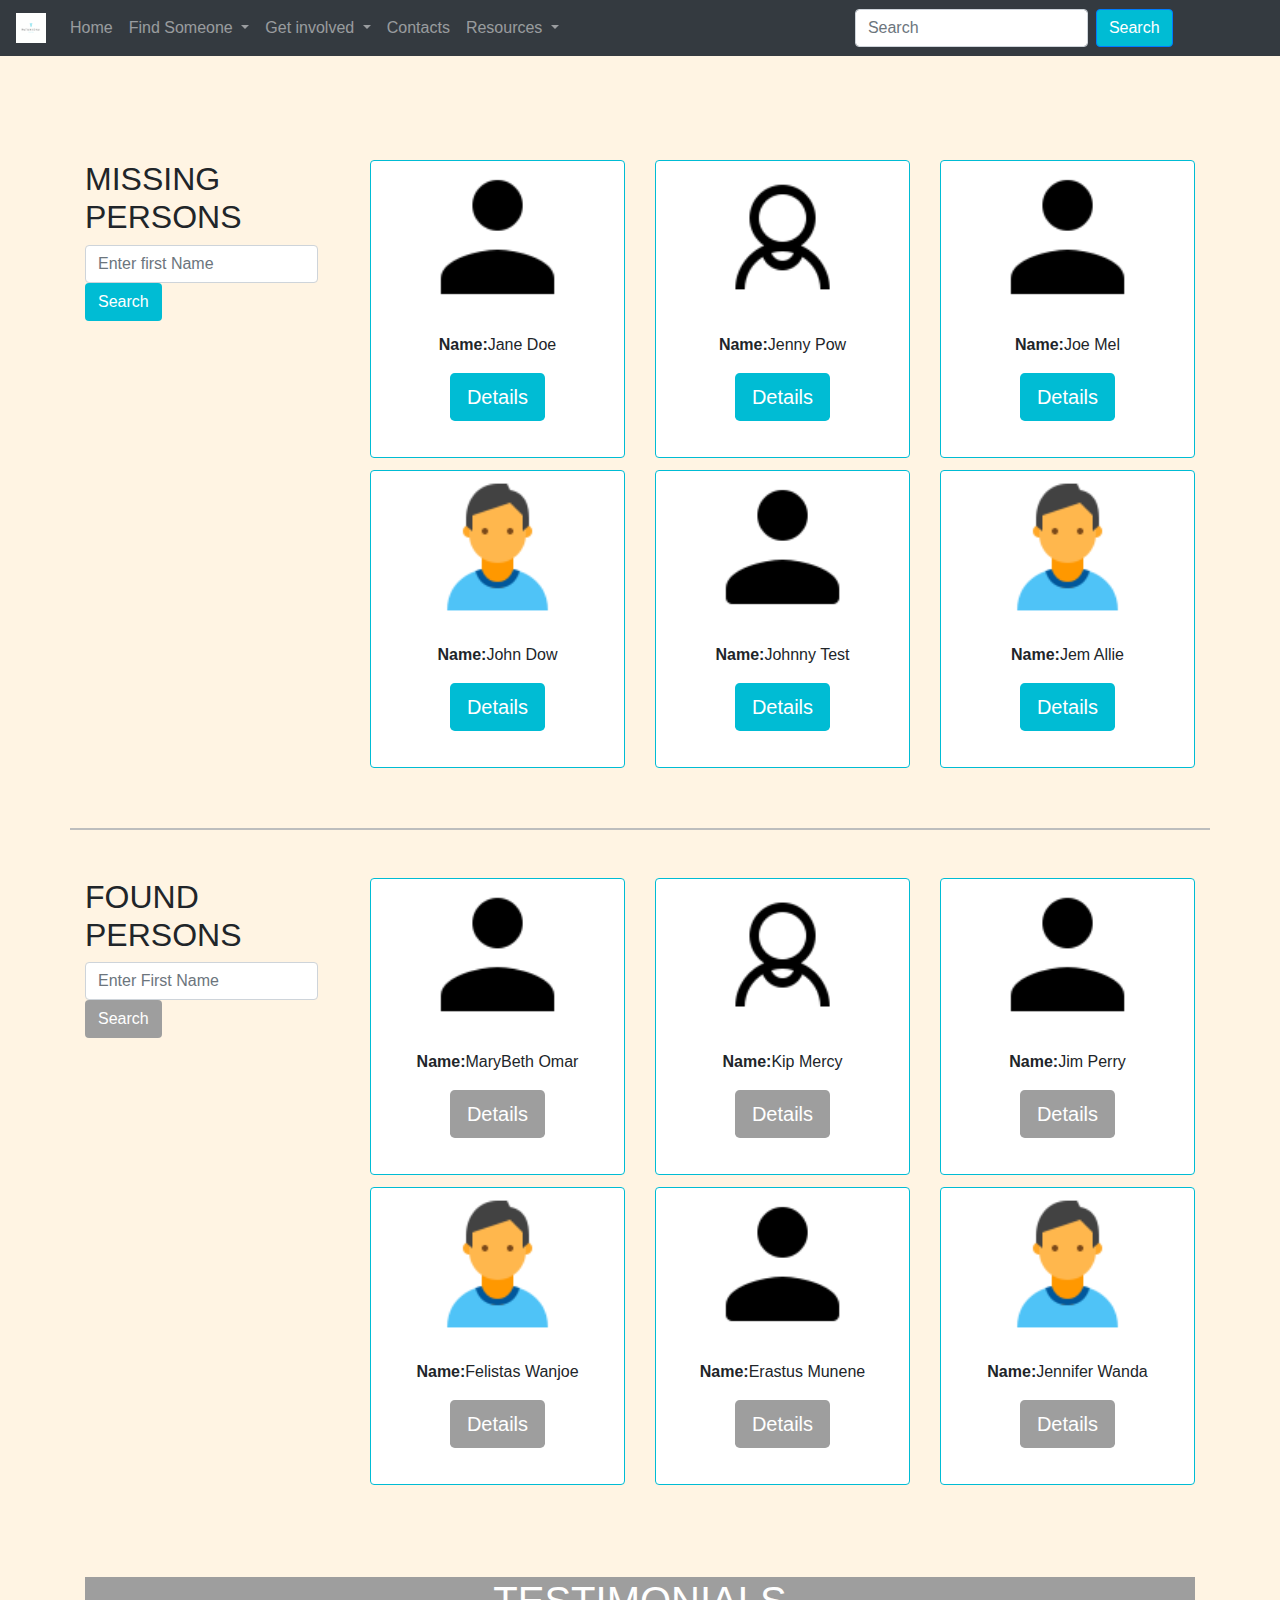
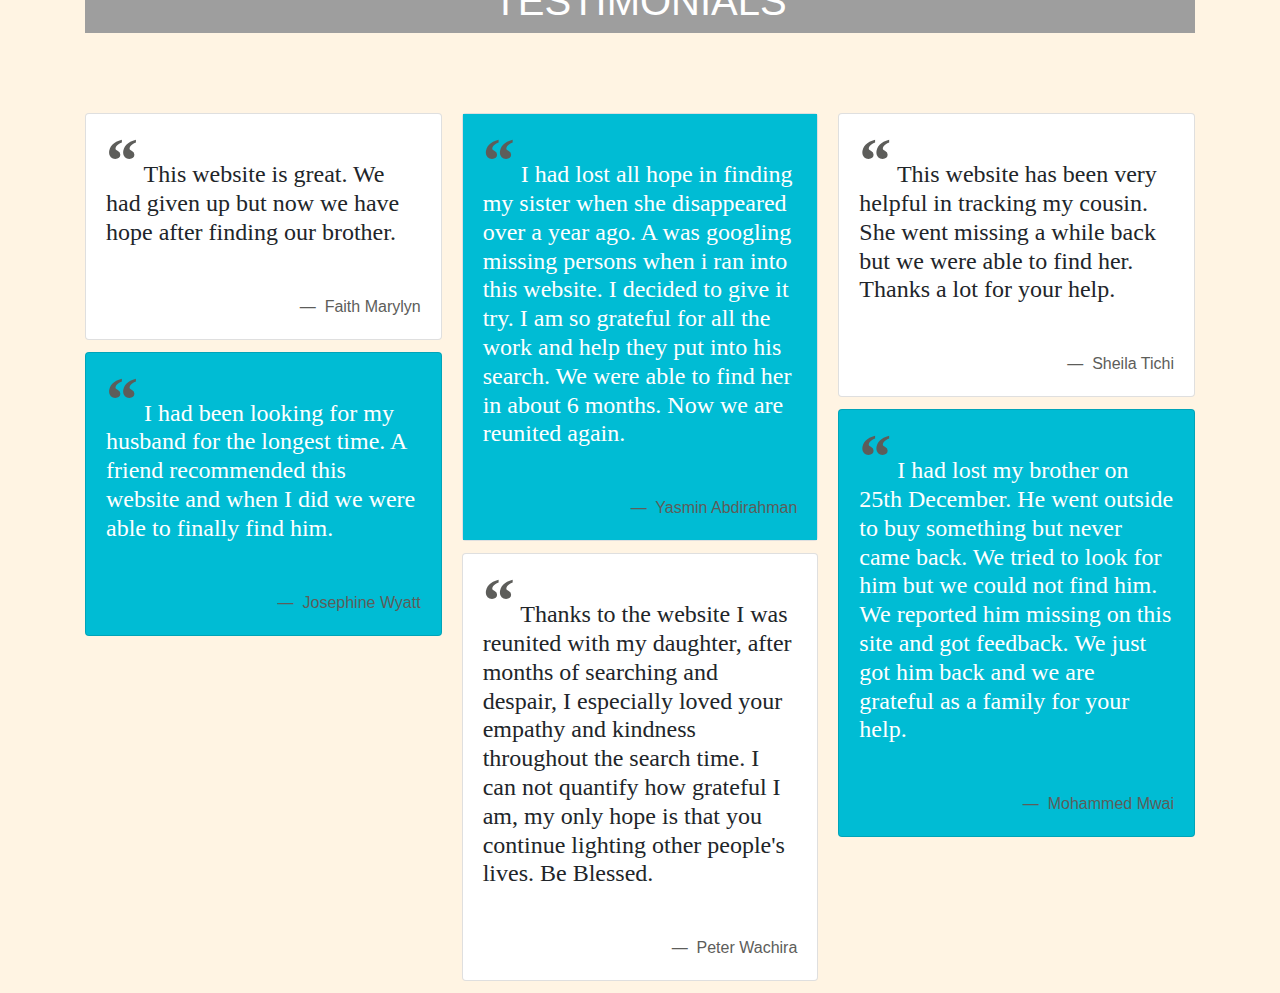
==== commit f96bcf14: "add sticky top." ====
--- a/missing-persons.html
+++ b/missing-persons.html
@@ -10,7 +10,7 @@
 <html lang="en" dir="ltr">
 
 <head>
-  <meta charset="utf-8">
+  <meta charset="utf-8" name="viewport" content="width=device-width, initial-scale=1, shrink-to-fit=no">
   <title>Missing</title>
   <link rel="stylesheet" href="https://maxcdn.bootstrapcdn.com/bootstrap/4.0.0/css/bootstrap.min.css" integrity="sha384-Gn5384xqQ1aoWXA+058RXPxPg6fy4IWvTNh0E263XmFcJlSAwiGgFAW/dAiS6JXm" crossorigin="anonymous">
   <script src="https://code.jquery.com/jquery-3.3.1.slim.min.js" integrity="sha384-q8i/X+965DzO0rT7abK41JStQIAqVgRVzpbzo5smXKp4YfRvH+8abtTE1Pi6jizo" crossorigin="anonymous"></script>
@@ -44,7 +44,7 @@
             <a class="nav-link dropdown-toggle" href="missing-persons.html" id="navbarDropdownMenuLink" data-toggle="dropdown" aria-haspopup="true" aria-expanded="false">
               Find Someone
             </a>
-            <div class="dropdown-menu" aria-labelledby="navbarDropdownMenuLink">
+            <div class="dropdown-menu dropdown-color" aria-labelledby="navbarDropdownMenuLink">
               <a class="dropdown-item" href="missing-persons.html">Missing persons</a>
               <a class="dropdown-item" href="missing-persons#found-people">Found people</a>
               <a class="dropdown-item" href="missing-persons.html#testimonials-header">Testimonials</a>
@@ -54,7 +54,7 @@
             <a class="nav-link dropdown-toggle" href="get-involved.html" id="navbarDropdownMenuLink" data-toggle="dropdown" aria-haspopup="true" aria-expanded="false">
               Get involved
             </a>
-            <div class="dropdown-menu" aria-labelledby="navbarDropdownMenuLink">
+            <div class="dropdown-menu dropdown-color" aria-labelledby="navbarDropdownMenuLink">
               <a class="dropdown-item" href="get-involved.html#report-sighting">Report Sighting</a>
               <a class="dropdown-item" href="get-involved.html#donation-types">Donations</a>
             </div>
@@ -66,7 +66,7 @@
             <a class="nav-link dropdown-toggle" href="#" id="navbarDropdownMenuLink" data-toggle="dropdown" aria-haspopup="true" aria-expanded="false">
               Resources
             </a>
-            <div class="dropdown-menu" aria-labelledby="navbarDropdownMenuLink">
+            <div class="dropdown-menu dropdown-color" aria-labelledby="navbarDropdownMenuLink">
               <a class="dropdown-item" href="#">Contact Authorities</a>
               <a class="dropdown-item" href="#">Hospitals</a>
               <a class="dropdown-item" href="#">Private investigators</a>
@@ -74,17 +74,17 @@
             </div>
           </li>
         </ul>
-        <li class="nav-link" class="nav-item active">
-          <a href="https://facebook.com/login/" class="fab fa-facebook icon-color"></a>
+        <li class="nav-link nav-item active">
+          <a href="https://facebook.com/login/" target="_blank" class="fab fa-facebook icon-color"></a>
         </li>
-        <li class="nav-link" class="nav-item active">
-          <a href="https://instagram.com/login/" class="icon-color fab fa-instagram"></a>
+        <li class="nav-link nav-item active">
+          <a href="https://instagram.com/login/" target="_blank" class="icon-color fab fa-instagram"></a>
         </li>
-        <li class="nav-link" class="nav-item active">
-          <a href="https://twitter.com/login/ " class="fab icon-color fa-twitter-square"></a>
+        <li class="nav-link nav-item active">
+          <a href="https://twitter.com/login/" target="_blank" class="fab icon-color fa-twitter-square"></a>
         </li>
-        <li id="last-icon" class="nav-link" class="nav-item active">
-          <a href="https://gmail.com/" class="icon-color fas fa-envelope"></a>
+        <li id="last-icon" class="nav-link nav-item active">
+          <a href="https://gmail.com/" target="_blank" class="icon-color fas fa-envelope"></a>
         </li>
         <form id="search-field" class="form-inline">
           <input class="form-control mr-sm-2" type="search" placeholder="Search" aria-label="Search">
@@ -97,6 +97,7 @@
   <div class="container">
     <!--Missing Persons  -->
     <div class="row" id="missing-people">
+
       <div class="col-md-3">
         <h2>MISSING PERSONS</h2>
         <form class="form-inline" id="missingForm">
@@ -106,8 +107,6 @@
         </form>
         <h3 id="displayResults"></h3>
       </div>
-      <!-- <div class="missingElements"> -->
-
 
       <div class="col-md-3">
         <div class="card-columns card-profile">
--- a/css/missing-persons.css
+++ b/css/missing-persons.css
@@ -1,12 +1,23 @@
 .icon-color {
   color: #00BCD4;
 }
-.btn-search{
-  color:#fff;
+
+.btn-search {
+  color: #fff;
   background-color: #00BCD4;
 }
+
+.dropdown-color {
+  color: #fff;
+  background-color: rgba(0, 188, 212, 0.8);
+}
+
+.form-inline {
+  width: 100%;
+}
+
 #missing-people {
-  margin-top: 5rem;
+  margin-top: 10rem;
   border-bottom: 2px solid #BDBDBD;
   padding-bottom: 3rem;
 }
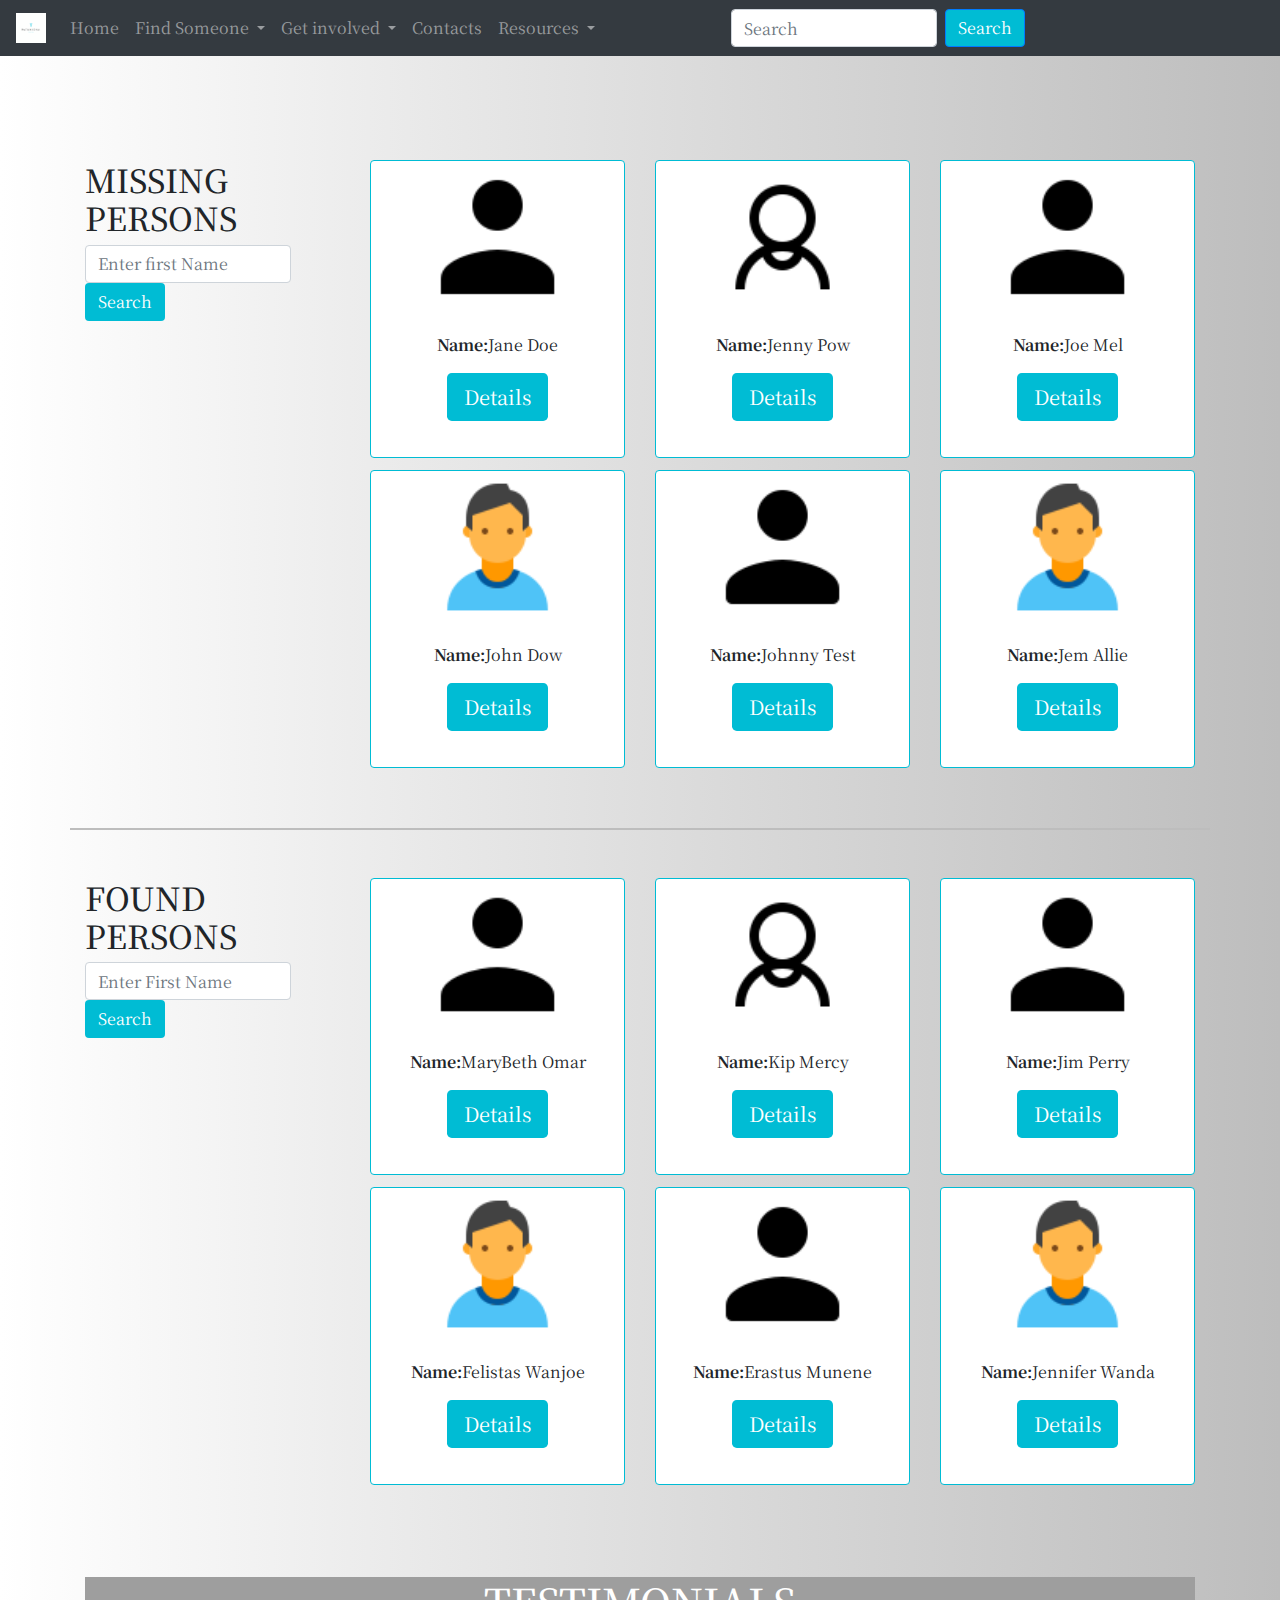
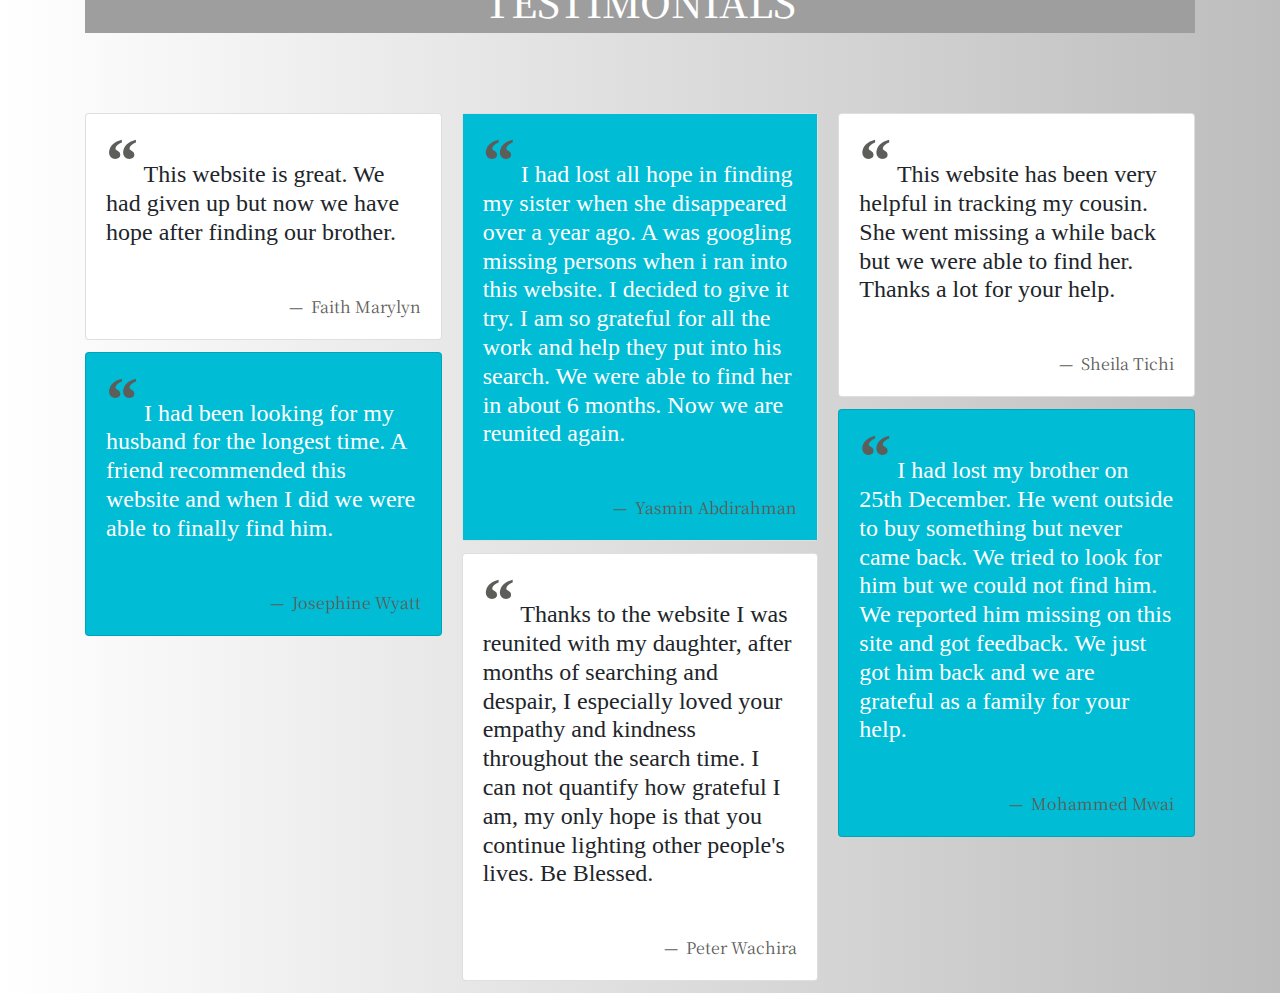
==== commit 73e9800f: "merged files." ====
--- a/missing-persons.html
+++ b/missing-persons.html
@@ -12,6 +12,7 @@
 <head>
   <meta charset="utf-8" name="viewport" content="width=device-width, initial-scale=1, shrink-to-fit=no">
   <title>Missing</title>
+  <link href="https://fonts.googleapis.com/css?family=Noto+Serif+SC" rel="stylesheet">
   <link rel="stylesheet" href="https://maxcdn.bootstrapcdn.com/bootstrap/4.0.0/css/bootstrap.min.css" integrity="sha384-Gn5384xqQ1aoWXA+058RXPxPg6fy4IWvTNh0E263XmFcJlSAwiGgFAW/dAiS6JXm" crossorigin="anonymous">
   <script src="https://code.jquery.com/jquery-3.3.1.slim.min.js" integrity="sha384-q8i/X+965DzO0rT7abK41JStQIAqVgRVzpbzo5smXKp4YfRvH+8abtTE1Pi6jizo" crossorigin="anonymous"></script>
   <script src="https://cdnjs.cloudflare.com/ajax/libs/popper.js/1.12.9/umd/popper.min.js" integrity="sha384-ApNbgh9B+Y1QKtv3Rn7W3mgPxhU9K/ScQsAP7hUibX39j7fakFPskvXusvfa0b4Q" crossorigin="anonymous"></script>
@@ -46,7 +47,7 @@
             </a>
             <div class="dropdown-menu dropdown-color" aria-labelledby="navbarDropdownMenuLink">
               <a class="dropdown-item" href="missing-persons.html">Missing persons</a>
-              <a class="dropdown-item" href="missing-persons#found-people">Found people</a>
+              <a class="dropdown-item" href="missing-persons.html#found-people">Found people</a>
               <a class="dropdown-item" href="missing-persons.html#testimonials-header">Testimonials</a>
             </div>
           </li>
@@ -60,7 +61,7 @@
             </div>
           </li>
           <li class="nav-item">
-            <a class="nav-link" href="#">Contacts</a>
+            <a class="nav-link" href="contacts.html">Contacts</a>
           </li>
           <li class="nav-item dropdown">
             <a class="nav-link dropdown-toggle" href="#" id="navbarDropdownMenuLink" data-toggle="dropdown" aria-haspopup="true" aria-expanded="false">
@@ -101,7 +102,7 @@
       <div class="col-md-3">
         <h2>MISSING PERSONS</h2>
         <form class="form-inline" id="missingForm">
-          <input class="form-control mr-sm-2" type="search" placeholder="Enter first Name" aria-label="Search" id="missingName">
+          <input class="form-control " type="search" placeholder="Enter first Name" aria-label="Search" id="missingName">
           <button class="btn  my-2 my-sm-0" type="submit" id="missingSearch">Search</button>
           <button type="button" name="button" class=" btn" id="missingClear">Clear</button>
         </form>
--- a/css/styles.css
+++ b/css/styles.css
@@ -1,19 +1,17 @@
-/* #navigationBar{
+#navigationBar {
+  background-color: #212121;
+  color: #ffa45c;
+}
 
-  background-color: #5d5d5a;
+.nav-link {
   color: #ffa45c;
-} */
-.nav-link{
-  color: #e8d3ff;
 }
-#try{
-  margin-left:123
+
+#try {
+  0fj89margin-left: 123
 }
-body{
-  background-color: #fff4e3;
+
+body {
+  font-family: 'Noto Serif SC', serif;
+  background: -webkit-linear-gradient(left, #FFFFFF,#BDBDBD );
 }
-#last-icon{
-  margin-right: 10em;
-}
-#patanisha-icon{
-/* margin-right: 20em; */
--- a/css/missing-persons.css
+++ b/css/missing-persons.css
@@ -1,19 +1,9 @@
 .icon-color {
   color: #00BCD4;
 }
-
-.btn-search {
-  color: #fff;
+.btn-search, .dropdown-color{
+  color:#fff;
   background-color: #00BCD4;
-}
-
-.dropdown-color {
-  color: #fff;
-  background-color: rgba(0, 188, 212, 0.8);
-}
-
-.form-inline {
-  width: 100%;
 }
 
 #missing-people {
@@ -65,18 +55,18 @@
 }
 
 #found-search {
-  background-color: #9E9E9E;
+  background-color: #00BCD4;
   color: #ffffff;
 }
 
 #foundClear {
   display: none;
-  background-color: #9E9E9E;
+  background-color: #00BCD4;
   color: #ffffff;
 }
 
 .foundBtn {
-  background-color: #9E9E9E;
+  background-color: #00BCD4;
   color: #ffffff;
   display: block;
   margin: 1rem auto;
